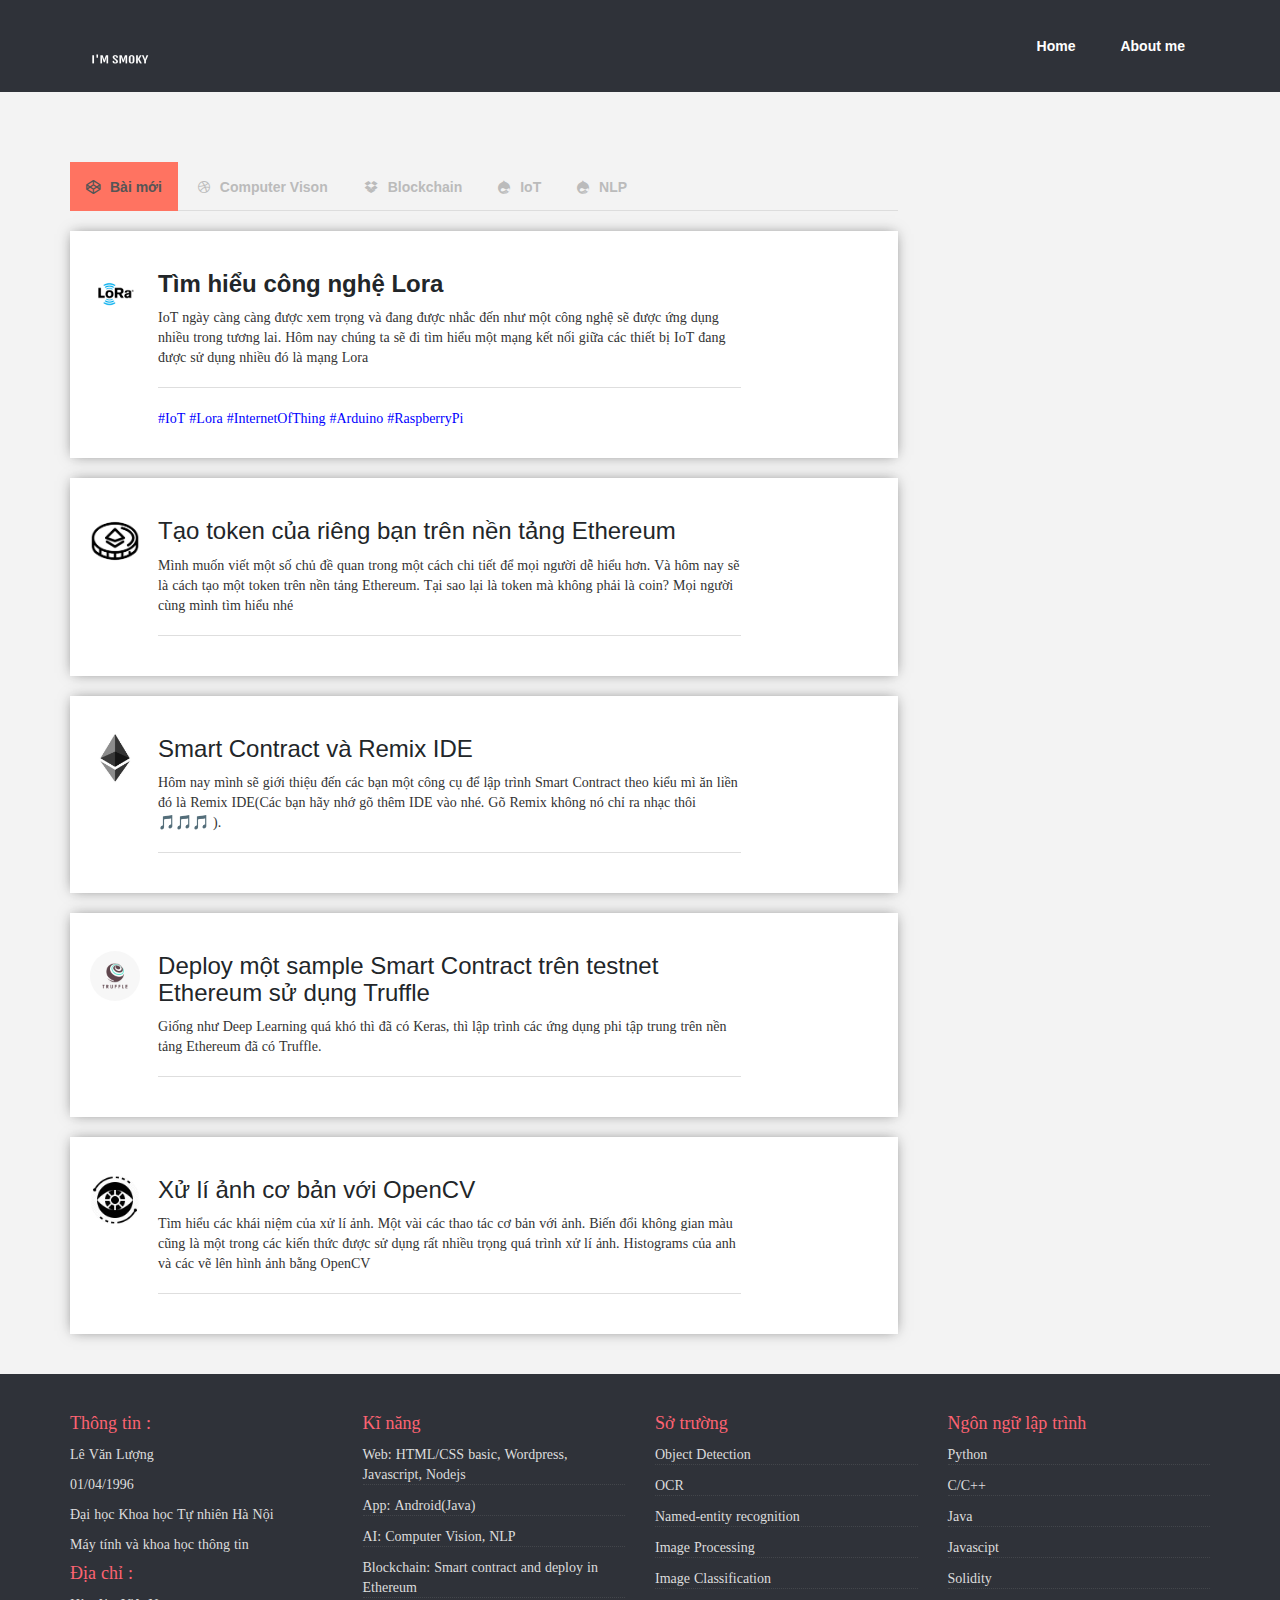
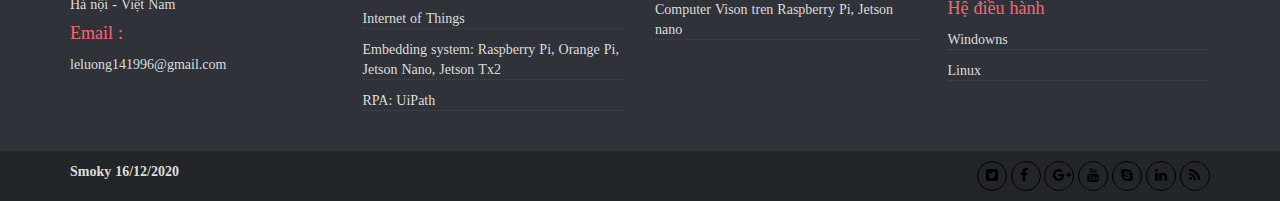
==== index.html @ ee6b51ae "change logo" ====
<!DOCTYPE html>
<html lang="en">

<head>
    <meta charset="utf-8">
    <meta http-equiv="X-UA-Compatible" content="IE=edge">
    <meta name="viewport" content="width=device-width, initial-scale=1">
    <title>Smoky Blog</title>
    <link href="css/bootstrap.css" rel="stylesheet" type="text/css">
    <link href="css/style.css" rel="stylesheet" type="text/css">
    <link href="css/animate.css" rel="stylesheet" type="text/css">
    <link href="css/font-awesome.min.css" rel="stylesheet" type="text/css"> </head>

<body>
    <!-- ==========header mega navbar=======-->
    <div class="top-menu-bottom932">
        <nav class="navbar navbar-default">
            <div class="container">
                <!-- Brand and toggle get grouped for better mobile display -->
                <div class="navbar-header">
                    <button type="button" class="navbar-toggle collapsed" data-toggle="collapse" data-target="#bs-example-navbar-collapse-1" aria-expanded="false"> <span class="sr-only">Toggle navigation</span> <span class="icon-bar"></span> <span class="icon-bar"></span> <span class="icon-bar"></span> </button>
                    <a class="navbar-brand" href="#"><img src="image/logo_web_ver4.png" style="width: 100px; height: 70px; margin-bottom: 10px;" alt="Logo"></a>
                </div>
                <!-- Collect the nav links, forms, and other content for toggling -->
                <div class="collapse navbar-collapse" id="bs-example-navbar-collapse-1">
                    <ul class="nav navbar-nav"> </ul>
                    <ul class="nav navbar-nav navbar-right">
                        <li><a href="index.html">Home</a></li>
                        <li><a href="contact_us.html" target="_blank">About me</a></li>
                    </ul>
                </div>
                <!-- /.navbar-collapse -->
            </div>
            <!-- /.container-fluid -->
        </nav>
    </div>

    <!-- ======content section/body=====-->
    <section class="main-content920">
        <div class="container">
            <div class="row">
                <div class="col-md-9">
                    <div id="main">
                        
                        <input id="tab1" type="radio" name="tabs" checked>
                        <label for="tab1">Bài mới</label>
                        <input id="tab2" type="radio" name="tabs">
                        <label for="tab2">Computer Vison</label>
                        <input id="tab3" type="radio" name="tabs">
                        <label for="tab3">Blockchain</label>
                        <input id="tab4" type="radio" name="tabs">
                        <label for="tab4">IoT</label>
                        <input id="tab5" type="radio" name="tabs">
                        <label for="tab5">NLP</label>

                        <!-- CONTENT FOR TAB NEWS -->
                        <section id="content1">
                            <div class="question-type2033">
                                <div class="row">
                                    <div class="col-md-1">
                                        <div class="left-user12923 left-user12923-repeat">
                                            <a href="#"><img src="image/logo_lora.png" alt="image"> </a></div>
                                    </div>
                                    <div class="col-md-9">
                                        <div class="right-description893">
                                            <div id="que-hedder2983">
                                                <h3><strong href="post-deatils.html" target="_blank" >Tìm hiểu công nghệ Lora</strong></h3> </div>
                                            <div class="ques-details10018">
                                                <p>IoT ngày càng càng được xem trọng và đang được nhắc đến như một công nghệ sẽ được ứng dụng nhiều trong tương lai. Hôm nay chúng ta sẽ đi tìm hiểu một mạng kết nối giữa các thiết bị IoT đang được sử dụng nhiều đó là mạng Lora</p>
                                            </div>
                                            <hr>
                                            <div class="ques-details10018">
                                                <p style="color:blue;">#IoT #Lora #InternetOfThing #Arduino #RaspberryPi</p>
                                            </div>
                                        </div>
                                    </div>
                                </div>
                            </div>

                            <div class="question-type2033">
                                <div class="row">
                                    <div class="col-md-1">
                                        <div class="left-user12923 left-user12923-repeat">
                                            <a href="#"><img src="image/logo_token.png" alt="image"></div>
                                    </div>
                                    <div class="col-md-9">
                                        <div class="right-description893">
                                            <div id="que-hedder2983">
                                                <h3><a href="post-deatils.html" target="_blank">Tạo token của riêng bạn trên nền tảng Ethereum</a></h3> </div>
                                            <div class="ques-details10018">
                                                <p>Mình muốn viết một số chủ đề quan trong một cách chi tiết để mọi người dễ hiểu hơn. Và hôm nay sẽ là cách tạo một token trên nền tảng Ethereum. Tại sao lại là token mà không phải là coin? Mọi người cùng mình tìm hiểu nhé</p>
                                            </div>
                                            <hr>
                                        </div>
                                    </div>
                                </div>
                            </div>

                            <div class="question-type2033">
                                <div class="row">
                                    <div class="col-md-1">
                                        <div class="left-user12923 left-user12923-repeat">
                                            <a href="#"><img src="image/logo_remix.jpeg" alt="image"></div>
                                    </div>
                                    <div class="col-md-9">
                                        <div class="right-description893">
                                            <div id="que-hedder2983">
                                                <h3><a href="post-deatils.html" target="_blank">Smart Contract và Remix IDE</a></h3> </div>
                                            <div class="ques-details10018">
                                                <p>Hôm nay mình sẽ giới thiệu đến các bạn một công cụ để lập trình Smart Contract theo kiểu mì ăn liền đó là Remix IDE(Các bạn hãy nhớ gõ thêm IDE vào nhé. Gõ Remix không nó chỉ ra nhạc thôi 🎵🎵🎵 ).</p>
                                            </div>
                                            <hr>
                                        </div>
                                    </div>
                                </div>
                            </div>

                            <div class="question-type2033">
                                <div class="row">
                                    <div class="col-md-1">
                                        <div class="left-user12923 left-user12923-repeat">
                                            <a href="#"><img src="image/logo_truffle.png" alt="image"></a></div>
                                    </div>
                                    <div class="col-md-9">
                                        <div class="right-description893">
                                            <div id="que-hedder2983">
                                                <h3><a href="post-deatils.html" target="_blank">Deploy một sample Smart Contract trên testnet Ethereum sử dụng Truffle</a></h3> </div>
                                            <div class="ques-details10018">
                                                <p>Giống như Deep Learning quá khó thì đã có Keras, thì lập trình các ứng dụng phi tập trung trên nền tảng Ethereum đã có Truffle.</p>
                                            </div>
                                            <hr>
                                        </div>
                                    </div>
                                </div>
                            </div>

                            <div class="question-type2033">
                                <div class="row">
                                    <div class="col-md-1">
                                        <div class="left-user12923 left-user12923-repeat">
                                            <a href="#"><img src="image/logo_post.png" alt="image"> </a> </div>
                                    </div>
                                    <div class="col-md-9">
                                        <div class="right-description893">
                                            <div id="que-hedder2983">
                                                <h3>
                                                    <a href="computer_vison_basic_1.html" target="_blank">Xử lí ảnh cơ bản với OpenCV</a>
                                                </h3>
                                            </div>
                                            <div class="ques-details10018">
                                                <p>Tìm hiểu các khái niệm của xử lí ảnh. Một vài các thao tác cơ bản với ảnh. Biến đổi không gian màu cũng là một trong các kiến thức được sử dụng rất nhiều trọng quá trình xử lí ảnh. Histograms của anh và các vẽ lên hình ảnh bằng OpenCV</p>
                                            </div>
                                            <hr>
                                        </div>
                                    </div>
                                </div>
                            </div>




                        </section>
                        <!-- END CONTENT FOR TAB NEWS -->

                        <!-- CONTENT FOR TAB COMPUTER VISON -->
                        <section id="content2">
                            <div class="question-type2033">
                                <div class="row">
                                    <div class="col-md-1">
                                        <div class="left-user12923 left-user12923-repeat">
                                            <a href="#"><img src="image/logo_post.png" alt="image"> </a> </div>
                                    </div>
                                    <div class="col-md-9">
                                        <div class="right-description893">
                                            <div id="que-hedder2983">
                                                <h3>
                                                    <a href="computer_vison_basic_1.html" target="_blank">Xử lí ảnh cơ bản với OpenCV</a>
                                                </h3>
                                            </div>
                                            <div class="ques-details10018">
                                                <p>Tìm hiểu các khái niệm của xử lí ảnh. Một vài các thao tác cơ bản với ảnh. Biến đổi không gian màu cũng là một trong các kiến thức được sử dụng rất nhiều trọng quá trình xử lí ảnh. Histograms của anh và các vẽ lên hình ảnh bằng OpenCV</p>
                                            </div>
                                        </div>
                                        <hr>
                                    </div>
                                </div>
                            </div>
                        </section>
                        <!-- END CONTENT FOR TAB COMPUTER VISON -->

                        <!-- CONTENT FOR TAB BLOCKCHAIN -->
                        <section id="content3">

                            <div class="question-type2033">
                                <div class="row">
                                    <div class="col-md-1">
                                        <div class="left-user12923 left-user12923-repeat">
                                            <a href="#"><img src="image/logo_truffle.png" alt="image"></a></div>
                                    </div>
                                    <div class="col-md-9">
                                        <div class="right-description893">
                                            <div id="que-hedder2983">
                                                <h3><a href="post-deatils.html" target="_blank">Deploy một sample Smart Contract trên testnet Ethereum sử dụng Truffle</a></h3> </div>
                                            <div class="ques-details10018">
                                                <p>Giống như Deep Learning quá khó thì đã có Keras, thì lập trình các ứng dụng phi tập trung trên nền tảng Ethereum đã có Truffle.</p>
                                            </div>
                                            <hr>
                                        </div>
                                    </div>
                                </div>
                            </div> 

                            <div class="question-type2033">
                                <div class="row">
                                    <div class="col-md-1">
                                        <div class="left-user12923 left-user12923-repeat">
                                            <a href="#"><img src="image/logo_remix.jpeg" alt="image"></div>
                                    </div>
                                    <div class="col-md-9">
                                        <div class="right-description893">
                                            <div id="que-hedder2983">
                                                <h3><a href="post-deatils.html" target="_blank">Smart Contract và Remix IDE</a></h3> </div>
                                            <div class="ques-details10018">
                                                <p>Hôm nay mình sẽ giới thiệu đến các bạn một công cụ để lập trình Smart Contract theo kiểu mì ăn liền đó là Remix IDE(Các bạn hãy nhớ gõ thêm IDE vào nhé. Gõ Remix không nó chỉ ra nhạc thôi 🎵🎵🎵 ).</p>
                                            </div>
                                            <hr>
                                        </div>
                                    </div>
                                </div>
                            </div>

                            <div class="question-type2033">
                                <div class="row">
                                    <div class="col-md-1">
                                        <div class="left-user12923 left-user12923-repeat">
                                            <a href="#"><img src="image/logo_token.png" alt="image"></div>
                                    </div>
                                    <div class="col-md-9">
                                        <div class="right-description893">
                                            <div id="que-hedder2983">
                                                <h3><a href="post-deatils.html" target="_blank">Tạo token của riêng bạn trên nền tảng Ethereum</a></h3> </div>
                                            <div class="ques-details10018">
                                                <p>Mình muốn viết một số chủ đề quan trong một cách chi tiết để mọi người dễ hiểu hơn. Và hôm nay sẽ là cách tạo một token trên nền tảng Ethereum. Tại sao lại là token mà không phải là coin? Mọi người cùng mình tìm hiểu nhé</p>
                                            </div>
                                            <hr>
                                        </div>
                                    </div>
                                </div>
                            </div>

                        </section>
                        <!-- END CONTENT FOR TAB BLOCKCHAIN -->

                        <!-- CONTENT FOR TAB IOT -->
                        <section id="content4">
                            <div class="question-type2033">
                                <div class="row">
                                    <div class="col-md-1">
                                        <div class="left-user12923 left-user12923-repeat">
                                            <a href="#"><img src="image/logo_lora.png" alt="image"> </a></div>
                                    </div>
                                    <div class="col-md-9">
                                        <div class="right-description893">
                                            <div id="que-hedder2983">
                                                <h3><a href="post-deatils.html" target="_blank">Tìm hiểu công nghệ Lora</a></h3> </div>
                                            <div class="ques-details10018">
                                                <p>IoT ngày càng càng được xem trọng và đang được nhắc đến như một công nghệ sẽ được ứng dụng nhiều trong tương lai. Hôm nay chúng ta sẽ đi tìm hiểu một mạng kết nối giữa các thiết bị IoT đang được sử dụng nhiều đó là mạng Lora</p>
                                            </div>
                                            <hr>
                                        </div>
                                    </div>
                                </div>
                            </div>
                        </section>
                        <!-- END CONTENT FOR TAB IOT -->

                        <!-- CONTENT FOR TAB NLP -->
                        <section id="content5">
                            <div class="question-type2033">
                                <div class="row">
                                    <div class="col-md-1">
                                        <div class="left-user12923 left-user12923-repeat">
                                            <a href="#"><img src="image/images.png" alt="image"> </a> <a href="#"><i class="fa fa-check" aria-hidden="true"></i></a> </div>
                                    </div>
                                    <div class="col-md-9">
                                        <div class="right-description893">
                                            <div id="que-hedder2983">
                                                <h3><a href="post-deatils.html" target="_blank">This is my first Question</a></h3> </div>
                                            <div class="ques-details10018">
                                                <p>Duis dapibus aliquam mi, eget euismod sem scelerisque ut. Vivamus at elit quis urna adipiscing iaculis.Duis dapibus aliquam mi, eget euismod sem scelerisque ut. Vivamus at elit quis urna adipiscing iaculis.</p>
                                            </div>
                                            <hr>
                                            <div class="ques-icon-info3293"> <a href="#"><i class="fa fa-star" aria-hidden="true"> 5 </i> </a> <a href="#"><i class="fa fa-folder" aria-hidden="true"> wordpress</i></a> <a href="#"><i class="fa fa-clock-o" aria-hidden="true"> 4 min ago</i></a> <a href="#"><i class="fa fa-question-circle-o" aria-hidden="true"> Question</i></a> <a href="#"><i class="fa fa-bug" aria-hidden="true"> Report</i></a> </div>
                                        </div>
                                    </div>
                                    <div class="col-md-2">
                                        <div class="ques-type302">
                                            <a href="#">
                                                <button type="button" class="q-type238"><i class="fa fa-comment" aria-hidden="true">  333335 answer</i></button>
                                            </a>
                                            <a href="#">
                                                <button type="button" class="q-type23 button-ques2973"> <i class="fa fa-user-circle-o" aria-hidden="true"> 70 view</i> </button>
                                            </a>
                                        </div>
                                        <hr>
                                    </div>
                                </div>
                            </div>
                        </section>
                        <!-- END CONTENT FOR TAB NLP -->

                    </div>
                </div>
            </div>
        </div>
    </section>
    <!--    footer -->

    <section class="footer-part">
        <div class="container">
            <div class="row">
                <div class="col-md-3">
                    <div class="info-part-one320">
                        <h4>Thông tin :</h4>
                        <p>Lê Văn Lượng</p>
                        <p>01/04/1996</p>
                        <p>Đại học Khoa học Tự nhiên Hà Nội</p>
                        <p>Máy tính và khoa học thông tin</p>

                        <h4>Địa chỉ :</h4>
                        <p>Hà nội - Việt Nam</p>

                        <h4>Email :</h4>
                        <p>leluong141996@gmail.com</p>
                    </div>
                </div>

                <div class="col-md-3">
                    <div class="info-part-two320">
                        <h4>Kĩ năng</h4>
                        <a href="#">
                            <p>Web: HTML/CSS basic, Wordpress, Javascript, Nodejs</p>
                        </a>
                        <a href="#">
                            <p>App: Android(Java)</p>
                        </a>
                        <a href="#">
                            <p>AI: Computer Vision, NLP</p>
                        </a>
                        <a href="#">
                            <p>Blockchain: Smart contract and deploy in Ethereum</p>
                        </a>
                        <a href="#">
                            <p>Internet of Things</p>
                        </a>
                        <a href="#">
                            <p>Embedding system: Raspberry Pi, Orange Pi, Jetson Nano, Jetson Tx2</p>
                        </a>
                        <a href="#">
                            <p>RPA: UiPath</p>
                        </a>
                    </div>
                </div>

                <div class="col-md-3">
                    <div class="info-part-two320">
                        <h4>Sở trường</h4>
                        <a><p>Object Detection</p></a>
                        <a><p>OCR</p></a>
                        <a><p>Named-entity recognition</p></a>
                        <a><p>Image Processing</p></a>
                        <a><p>Image Classification</p></a>
                        <a><p>Computer Vison tren Raspberry Pi, Jetson nano</p></a>
                    </div>
                </div>
                <div class="col-md-3">
                    <div class="info-part-two320">
                        <h4>Ngôn ngữ lập trình</h4>
                        <a><p>Python</p></a>
                        <a><p>C/C++</p></a>
                        <a><p>Java</p></a>
                        <a><p>Javascipt</p></a>
                        <a><p>Solidity</p></a>
                        <h4>Hệ điều hành</h4>
                        <a><p>Windowns</p></a>
                        <a><p>Linux</p></a>
                    </div>
                </div>
            </div>
        </div>
    </section>
    <section class="footer-social">
        <div class="container">
            <div class="row">
                <div class="col-md-6">
                    <p><strong>Smoky 16/12/2020</strong></p>
                </div>
                <div class="col-md-6">
                    <div class="social-right2389"> <a href="#"><i class="fa fa-twitter-square" aria-hidden="true"></i></a> <a href="#"><i class="fa fa-facebook" aria-hidden="true"></i></a> <a href="#"><i class="fa fa-google-plus" aria-hidden="true"></i></a> <a href="#"><i class="fa fa-youtube" aria-hidden="true"></i></a> <a href="#"><i class="fa fa-skype" aria-hidden="true"></i></a> <a href="#"><i class="fa fa-linkedin" aria-hidden="true"></i></a> <a href="#"><i class="fa fa-rss" aria-hidden="true"></i></a> </div>
                </div>
            </div>
        </div>
    </section>
    <script src="https://ajax.googleapis.com/ajax/libs/jquery/1.12.4/jquery.min.js"></script>
    <script src="js/jquery-3.1.1.min.js"></script>
    <script src="js/bootstrap.min.js"></script>
    <script src="js/npm.js"></script>
</body>

</html>
---- css/style.css ----
@import url(https://fonts.googleapis.com/css?family=Open+Sans:300italic,400italic,600italic,700italic,400,300,600,700);
* {
    margin: 0;
    padding: 0;
}

body {
    background-color: #F3F3F3;
}

hr {
    border: none;
    border-top: 1px solid #DEDEDE;
    background-color: #fff;
}

.top-bar {
    background-color: #ff7361;
    padding: 1px;
}

.navbar-menu-left-side239 ul li {
    display: inline-block;
    padding-left: 7px;
    margin-top: 10px;
}

.navbar-menu-left-side239 ul li a {
    text-decoration: none;
    color: #fff;
    font-family: "FontAwesome";
}

.navbar-menu-left-side239 ul li a:hover {
    text-decoration: none;
    color: #000;
    font-family: "FontAwesome";
    transition: .6s;
}

.navbar-menu-left-side239 ul li a i {
    margin-right: 8px;
}

.navbar-menu-left-side239 .fa-envelope-o::after {
    content: "";
    color: #2f3239;
    float: left;
}

.navbar-menu-left-side239 .fa-headphones::after {
    content: "|";
    color: #2f3239;
    float: left;
    padding-right: 10px;
}

.navbar-menu-left-side239 .fa-user::after {
    content: "|";
    color: #2f3239;
    float: left;
    padding-right: 10px;
}

.navbar-serch-right-side {
    float: right;
}

.navbar-serch-right-side .form-control222 {
    display: block;
    width: 100%;
    height: 28px;
    padding: 6px 12px;
    font-size: 14px;
    line-height: 1.42857143;
    color: #ffffff;
    background-color: #ff7361;
    background-image: none;
    border: none;
    border-radius: none;
    opacity: 1;
    box-shadow: none;
    outline: none;
    border-bottom: 1px solid #fff;
}

.navbar-serch-right-side .form-control222:focus {
    border-color: #ff7361;
    outline: 0;
    box-shadow: none;
}

.input-group-btn:last-child > .btn,
.input-group-btn:last-child > .btn-group {
    z-index: 2;
    margin-left: -1px;
    height: 28px;
    color: #fff;
}

.input-group-btn:last-child > .btn,
.input-group-btn:last-child > .btn-group:hover {
    z-index: 2;
    margin-left: -1px;
    height: 28px;
    color: #fff;
}

.glyphicon {
    position: relative;
    top: 0px;
    display: inline-block;
    font-family: 'Glyphicons Halflings';
    font-style: normal;
    font-weight: normal;
    line-height: 1;
    -webkit-font-smoothing: antialiased;
    -moz-osx-font-smoothing: grayscale;
}

.navbar-serch-right-side .btn-default2913 {
    color: #333;
    background-color: #ff7361;
    border-color: #ff7361;
}

.navbar-serch-right-side .btn-default2913:hover {
    color: #fff;
    background-color: #ff7361;
    border-color: #ff7361;
    outline: none;
}

.navbar-serch-right-side .btn-default2913:focus,
.navbar-serch-right-side .btn-default2913.focus {
    color: #fff;
    background-color: #ff7361;
    border-color: #ff7361;
    outline: none;
}

.navbar-serch-right-side .btn-default2913:hover {
    color: #fff;
    background-color: #ff7361;
    border-color: #ff7361;
    outline: none;
}

.navbar-serch-right-side .btn-default2913:active,
.navbar-serch-right-side .btn-default2913.active,
.open > .dropdown-toggle.btn-default {
    color: #fff;
    background-color: #ff7361;
    border-color: #ff7361;
    outline: none;
}

.navbar-serch-right-side .btn-default2913:active:hover,
.navbar-serch-right-side .btn-default2913.active:hover,
.open > .dropdown-toggle.btn-default:hover,
.navbar-serch-right-side .btn-default2913:active:focus,
.navbar-serch-right-side .btn-default2913.active:focus,
.open > .dropdown-toggle.navbar-serch-right-side .btn-default2913:focus,
.navbar-serch-right-side .btn-default2913:active.focus,
.navbar-serch-right-side .btn-default2913.active.focus,
.open > .dropdown-toggle.navbar-serch-right-side .btn-default2913.focus {
    color: #fff;
    background-color: #ff7361;
    border-color: #ff7361;
    outline: none;
}

.btn-default:active,
.btn-default.active,
.open > .dropdown-toggle.btn-default {
    background-image: none;
    outline: none;
}


/*==========top-menu-bottom932===========*/

.top-menu-bottom932 {}

.navbar-default {
    background-color: #2F3239;
    border-color: #2F3239;
    padding: 20px;
}

.navbar-brand > img {
    display: block;
    margin-top: -20px;
}

.navbar-default .navbar-nav > li > a {
    color: #fff;
    padding: 8px 25px 8px 20px;
    margin-top: 7px;
    font-weight: bold;
    font-family: sans-serif;
}

.navbar-default .navbar-nav > li > a:hover,
.navbar-default .navbar-nav > li > a:focus {
    color: #fff;
    background-color: #ff7361;
    border-radius: 3px;
    padding: 8px 25px 8px 20px;
}

.navbar-default .navbar-nav > .active > a,
.navbar-default .navbar-nav > .active > a:hover,
.navbar-default .navbar-nav > .active > a:focus {
    color: #fff;
    background-color: #ff7361;
}

.navbar-default .navbar-nav > .open > a,
.navbar-default .navbar-nav > .open > a:hover,
.navbar-default .navbar-nav > .open > a:focus {
    color: #fff;
    background-color: #ff7361;
}

.dropdown-menu > li > a:hover,
.dropdown-menu > li > a:focus {
    color: #262626;
    text-decoration: none;
    background-color: #ff7361;
}

.navbar-nav > li > .dropdown-menu {
    margin-top: 2px;
    border-top-left-radius: 0;
    border-top-right-radius: 0;
}

.dropdown-menu {
    position: absolute;
    top: 100%;
    left: 0;
    z-index: 1000;
    display: none;
    float: left;
    min-width: 230px;
    padding: 0px 0;
    margin: 2px 0 0;
    font-size: 14px;
    text-align: left;
    list-style: none;
    background-color: #fff;
    -webkit-background-clip: padding-box;
    background-clip: padding-box;
    border: 1px solid #ccc;
    border: 1px solid rgba(0, 0, 0, .15);
    border-radius: 0px;
    -webkit-box-shadow: 0 6px 12px rgba(0, 0, 0, .175);
    box-shadow: 0 6px 12px rgba(0, 0, 0, .175);
    margin-left: 30px;
}

.dropdown-menu > li > a {
    display: block;
    padding: 8px 20px;
    clear: both;
    font-weight: normal;
    line-height: 1.42857143;
    color: #333;
    white-space: nowrap;
    font-family: serif;
}

.welcome-part-one {
    background-color: #FF7361;
    padding-top: 51px;
    margin-top: -20px;
    padding-bottom: 35px;
}

.welcome-demop102 h2 {
    font-size: 25px;
    font-weight: bold;
    color: #fff;
    font-family: "FontAwesome";
}

.welcome-demop102 p {
    font-size: 15px;
    color: #fff;
    font-family: "FontAwesome";
    margin-top: 30px;
}

.button0239-item {
    margin-top: 50px;
}

.aboutus022 {
    padding: 8px 20px 8px 20px;
    background-color: #373B43;
    color: #fff;
    font-weight: bold;
    border: none;
    border-radius: 1px;
    outline: none;
}

.join92 {
    padding: 8px 20px 8px 20px;
    background-color: #373B43;
    color: #fff;
    font-weight: bold;
    border: none;
    margin-left: 25px;
    border-radius: 1px;
    outline: none;
}

.aboutus022:hover {
    background-color: #222;
}

.join92:hover {
    background-color: #222;
}


/*ask me*/

.form-style8292 {
    margin-top: 80px;
}

.input-group-addon:last-child {
    border-left: 0;
    background-color: #FF7361;
}

.input-group-addon:last-child:hover {
    border-left: 0;
    background-color: #222;
}

.form-control8392 {
    display: block;
    width: 100%;
    height: 43px;
    padding: 6px 12px;
    font-size: 14px;
    line-height: 1.42857143;
    color: #000;
    background-color: #fff;
    background-image: none;
    border: #FF7361;
    border-radius: none;
    box-shadow: none;
}

.input-group-addon a {
    color: #fff;
    font-size: 15px;
    text-decoration: none;
    font-weight: bold;
}

.input-group-addon i {
    font-size: 20px;
}

.input-group-addon:first-child {
    border-right: 0;
    border: #FF7361;
    background-color: #222;
}

.input-group-addon {
    padding: 6px 12px;
    font-size: 14px;
    font-weight: normal;
    line-height: 1;
    color: #555;
    text-align: center;
    background-color: #eee;
    border: 1px solid #ccc;
    border-radius: 0px;
}


/*main content tab*/

#main {
    min-width: 320px;
    max-width: 1000px;
    padding: 20px;
    margin-left: -20px;
    margin-top: 30px;
    background: #F3F3F3;
}

#content1 {
    display: none;
    padding: 20px 0 0;
    border-top: 1px solid #ddd;
}

#content2 {
    display: none;
    padding: 20px 0 0;
    border-top: 1px solid #ddd;
}

#content3 {
    display: none;
    padding: 20px 0 0;
    border-top: 1px solid #ddd;
}

#content4 {
    display: none;
    padding: 20px 0 0;
    border-top: 1px solid #ddd;
}

#content5 {
    display: none;
    padding: 20px 0 0;
    border-top: 1px solid #ddd;
}

#main>input {
    display: none;
}

#main>label {
    display: inline-block;
    margin: 0 0 -1px;
    padding: 13px 15px;
    font-weight: 600;
    text-align: center;
    color: #bbb;
    border: 1px solid transparent;
}

#main>label:before {
    font-family: fontawesome;
    font-weight: normal;
    margin-right: 10px;
}

#main>label[for*='1']:before {
    content: '\f1cb';
}

#main>label[for*='2']:before {
    content: '\f17d';
}

#main>label[for*='3']:before {
    content: '\f16b';
}

#main>label[for*='4']:before {
    content: '\f1a9';
}

#main>label[for*='5']:before {
    content: '\f1a9';
}

#main>label:hover {
    color: #888;
    cursor: pointer;
}

#main>input:checked + label {
    color: #555;
    border: 1px solid #FF7361;
    border-top: 2px solid #FF7361;
    border-bottom: 1px solid #FF7361;
    background-color: #FF7361;
}

#tab1:checked ~ #content1,
#tab2:checked ~ #content2,
#tab3:checked ~ #content3,
#tab4:checked ~ #content4,
#tab5:checked ~ #content5 {
    display: block;
}

.question-type2033 {
    background-color: #fff;
    margin-bottom: 20px;
    padding: 20px;
    box-shadow: 0px 0px 13px -3px #777;
}

.left-user12923 {}

.left-user12923-repeat {
    margin-top: 18px;
}

.left-user12923 .fa-check {
    font-size: 40px;
    margin-top: 10px;
    padding-left: 5px;
    color: green;
}

.left-user12923 .fa-times {
    font-size: 40px;
    margin-top: 10px;
    padding-left: 5px;
    color: red;
}

.left-user12923 img {
    height: 50px;
    width: 50px;
    border-radius: 50%;
}

#que-hedder2983 {}

#que-hedder2983 h3 {
    text-decoration: none;
    color: #222629;
}

#que-hedder2983 h3:hover {
    text-decoration: none;
    color: #FF7361;
}

#que-hedder2983 a {
    text-decoration: none;
    color: #222629;
}

#que-hedder2983 a:hover {
    text-decoration: none;
    color: #FF7361;
}

.ques-details10018 {
    margin-top: 10px;
}

.q-type238 {
    margin-top: 23px;
    background-color: #FF7361;
    font-size: 10px;
    padding: 5px 10px 5px 10px;
    border: none;
    color: #fff;
}

.ques-type302 {}

.q-type23 {
    margin-top: 23px;
    background-color: #FF7361;
    font-size: 10px;
    padding: 5px 10px 5px 10px;
    border: none;
    color: #fff;
}

.button-ques2973:hover {
    background-color: #222629;
}

.right-description893 {}

.ques-details10018 p {
    margin-top: 10px;
    font-family: fontawesome;
}

.ques-icon-info3293 {
    font-size: 13px;
    font-weight: bold;
    margin-top: -10px;
}

.ques-icon-info3293 i {
    padding-left: 10px;
}

.ques-icon-info3293 .fa-check {
    color: green;
}

.ques-icon-info3293 .fa-star {
    color: #DFAA63;
}

.ques-icon-info3293 .fa-folder {
    color: #222629;
}

.ques-icon-info3293 .fa-folder:hover {
    color: #FF7361;
}

.ques-icon-info3293 .fa-clock-o {
    color: #222629;
}

.ques-icon-info3293 .fa-comment {
    color: #222629;
}

.ques-icon-info3293 .fa-comment:hover {
    color: #FF7361;
}

.ques-icon-info3293 .fa-user-circle-o {
    color: #222629;
}

.ques-icon-info3293 .fa-question-circle-o {
    color: #222629;
}

.ques-icon-info3293 .fa-bug {
    color: #222629;
}

.ques-icon-info3293 .check-color329 {
    color: red;
}

.two-part3280 {
    margin-top: 30px;
}


/*blog part*/

.blog--top-part2892 {
    margin-top: 40px;
}

.blog-part3903 {
    margin-top: 30px;
    background-color: #ffffff;
    padding: 15px;
    box-shadow: 0px 0px 13px -3px;
}

.blog-details3902 h3 {
    font-size: 20px;
    color: #FF7361;
}

.blog-details3902 i {
    font-size: 20px;
    padding-top: 10px;
}

.ques-icon-info2933 i {
    font-size: 13px;
    padding-right: 10px;
    color: #222629;
}

.blog-part3903 p {
    margin-top: 20px;
    font-size: 13px;
    color: #848991;
    font-family: fontawesome;
}

.continue-deatils738 {
    text-align: right;
}

.continue-deatils738 a {
    background-color: #FF7361;
    padding: 5px;
    font-size: 13px;
    color: #fff;
}

.continue-deatils738 i {
    font-size: 13px;
}

@media screen and (max-width: 650px) {
    #main>label {
        font-size: 0;
    }
    #main>label:before {
        margin: 0;
        font-size: 18px;
    }
}

@media screen and (max-width: 400px) {
    #main>label {
        padding: 15px;
    }
}


/*side bar*/

.sidebar97239 {
    margin-top: 70px;
}

.status-part3821 {
    background-color: #fff;
    padding: 15px;
    box-shadow: 0px 0px 13px -3px;
}

.status-part3821 h4 {
    color: #FF7361;
    font-weight: bold;
    font-family: serif;
    border-bottom: 2px solid #eaeaeb;
    padding-bottom: 10px;
}


/*categori part*/

.categori-part329 {
    background-color: #fff;
    padding: 15px;
    box-shadow: 0px 0px 13px -3px;
    margin-top: 30px;
}

.categori-part329 h4 {
    color: #FF7361;
    font-weight: bold;
    font-family: serif;
    border-bottom: 2px solid #eaeaeb;
    padding-bottom: 10px;
}

.categori-part329 ul li {
    list-style: none;
    display: inline-block;
    padding-top: 8px;
    padding-left: 3px;
}

.categori-part329 ul li a {
    list-style: none;
    display: inline-block;
    background-color: #222629;
    padding: 5px;
    text-decoration: none;
    color: #ddd;
}

.categori-part329 ul li a:hover {
    list-style: none;
    display: inline-block;
    background-color: #fd6372;
    padding: 5px;
    text-decoration: none;
    color: #ddd;
    transition: .5s;
}

.status-part3821 i {
    background-color: #EAEAEB;
    padding: 15px 123px 15px 10px;
    font-size: 15px;
    color: black;
    font-weight: bold;
    margin-top: 10px;
}


/*social part*/

.social-part2189 {
    background-color: #fff;
    padding: 15px;
    margin-top: 30px;
    box-shadow: 0px 0px 13px -3px;
}

.social-part2189 h4 {
    color: #FF7361;
    font-weight: bold;
    font-family: serif;
    border-bottom: 2px solid #eaeaeb;
    padding-bottom: 10px;
}

.social-part2189 li {
    list-style: none;
}

.rss-one {
    background-color: #faa33d;
    padding: 15px;
    border-radius: 2px;
}

.rss-one:hover {
    background-color: #222629;
    padding: 15px;
    transition: .6s;
}

.rss-one i {
    float: right;
    font-size: 40px;
}

.rss-one a {
    text-decoration: none;
    color: #fff;
}


/*facebook*/

.facebook-two {
    background-color: #5d82d1;
    padding: 15px;
    border-radius: 2px;
    margin-top: 10px;
}

.facebook-two:hover {
    background-color: #222629;
    padding: 15px;
    transition: .6s;
}

.facebook-two i {
    float: right;
    font-size: 40px;
}

.facebook-two a {
    text-decoration: none;
    color: #fff;
}


/*twitter*/

.twitter-three {
    background-color: #40bff5;
    padding: 15px;
    border-radius: 2px;
    margin-top: 10px;
}

.twitter-three:hover {
    background-color: #222629;
    padding: 15px;
    transition: .6s;
}

.twitter-three i {
    float: right;
    font-size: 40px;
}

.twitter-three a {
    text-decoration: none;
    color: #fff;
}


/*youtube*/

.youtube-four {
    background-color: #c4302b;
    padding: 15px;
    border-radius: 2px;
    margin-top: 10px;
}

.youtube-four:hover {
    background-color: #222629;
    padding: 15px;
    transition: .6s;
}

.youtube-four i {
    float: right;
    font-size: 40px;
}

.youtube-four a {
    text-decoration: none;
    color: #fff;
}


/*login part*/


/*username*/

.login-part2389 {
    background-color: #fff;
    padding: 15px;
    margin-top: 30px;
    box-shadow: 0px 0px 13px -3px;
}

.login-part2389 h4 {
    color: #FF7361;
    font-weight: bold;
    font-family: serif;
    border-bottom: 2px solid #eaeaeb;
    padding-bottom: 10px;
}

.login-part2389 .fa-user {
    margin-left: 10px;
    position: absolute;
    z-index: 9999;
    margin-top: 6px;
    font-size: 25px;
    color: #FF7361;
}

.login-part2389 .namein309 {
    position: relative;
    z-index: 1;
    padding-left: 30px;
    height: 40px;
    width: 235px;
    border: 1px solid #FF7361;
    outline: none;
    background: rgba(255, 115, 97, 0.20);
    color: #000;
    font-weight: bold;
}


/*password login*/

.input-group300 {
    margin-top: 10px;
}

.login-part2389 .fa-lock {
    margin-left: 10px;
    position: absolute;
    z-index: 9999;
    margin-top: 6px;
    font-size: 25px;
    color: #FF7361;
}

.login-part2389 .passin309 {
    position: relative;
    z-index: 1;
    padding-left: 30px;
    height: 40px;
    width: 235px;
    border: 1px solid #FF7361;
    outline: none;
    background: rgba(255, 115, 97, 0.20);
    color: #000;
    font-weight: bold;
}

.userlogin320 {
    margin-top: 15px;
    height: 35px;
    width: 235px;
    text-align: center;
    background-color: #FF7361;
    border: none;
    font-weight: bold;
    color: #fff;
    border-radius: 2px;
}

.userlogin320:hover {
    margin-top: 15px;
    height: 35px;
    width: 235px;
    text-align: center;
    background-color: #222629;
    border: none;
    font-weight: bold;
    color: #fff;
    transition: .6s;
    border-radius: 2px;
}

.rememberme {
    margin-top: 10px;
}

.rememberme label {
    margin: 0;
    display: inline;
    font-size: 13px;
    color: #FF7361;
}

.rememberme a {
    text-decoration: none;
}

.resbutton3892 {
    color: #222629;
    float: right;
    font-size: 12px;
}

.resbutton3892:hover {
    color: #FF7361;
    float: right;
    font-size: 12px;
}


/*highest points*/

.highest-part302 {
    background-color: #fff;
    padding: 15px;
    margin-top: 30px;
    box-shadow: 0px 0px 13px -3px;
}

.highest-part302 h4 {
    color: #FF7361;
    font-weight: bold;
    font-family: serif;
    border-bottom: 2px solid #eaeaeb;
    padding-bottom: 10px;
}

.left-user3898 {
    position: relative;
}

.left-user3898 img {
    height: 50px;
    width: 50px;
    border-radius: 50%;
    border: 1px solid #dedede;
}

.imag-overlay39 {
    position: absolute;
    height: 50px;
    width: 50px;
    left: 0;
    right: 0;
    top: 0;
    bottom: 0;
    opacity: 0;
    transition: .5s ease;
    background-color: #FF7361;
    border-radius: 50%;
}

.imag-overlay39 {
    padding-left: 20px;
    padding-top: 15px;
}

.imag-overlay39 a {
    color: #ffffff;
}

.left-user3898:hover .imag-overlay39 {
    opacity: 1;
}

.left-user3898 {
    float: left;
    margin-right: 30px;
}

.points-details938 {}

.designetion439 {
    padding: 3px;
    background-color: #DD9933;
    color: #fff;
    font-family: fontawesome;
    border-radius: 2px;
}

.points-details938 p {
    font-family: fontawesome;
}

.points-details938 h5 {
    color: #fd7362;
    font-weight: bold;
    text-decoration: none;
}

.points-details938 a {
    text-decoration: none;
    color: #fff;
}


/*----start tags part----*/

.tags-part2398 {
    background-color: #fff;
    padding: 15px;
    margin-top: 30px;
    box-shadow: 0px 0px 13px -3px;
}

.tags-part2398 h4 {
    color: #FF7361;
    font-weight: bold;
    font-family: serif;
    border-bottom: 2px solid #eaeaeb;
    padding-bottom: 10px;
}

.tags-part2398 ul li {
    list-style: none;
    display: inline-block;
    padding-left: 3px;
    padding-top: 8px;
}

.tags-part2398 ul li a {
    background-color: #222629;
    padding: 5px;
    font-family: fontawesome;
    text-decoration: none;
    color: #dddddd;
}

.tags-part2398 ul li a:hover {
    background-color: #fd7362;
    padding: 5px;
    font-family: fontawesome;
    text-decoration: none;
    color: #dddddd;
    transition: .5s;
}


/*======== recent post  ======*/

.recent-post3290 {
    background-color: #fff;
    padding: 15px;
    margin-top: 30px;
    box-shadow: 0px 0px 13px -3px;
}

.recent-post3290 h4 {
    color: #FF7361;
    font-weight: bold;
    font-family: serif;
    border-bottom: 2px solid #eaeaeb;
    padding-bottom: 10px;
}

.post-details021 a,
h5 {
    text-decoration: none;
    color: #222629;
    font-weight: bold;
}

.post-details021 a,
h5:hover {
    text-decoration: none;
    color: #fd7362;
}

.post-details021 p {
    font-family: fontawesome;
    color: #848991;
}


/*footer -top serch*/

.footer-search {
    margin-top: 50px;
    margin-bottom: 50px;
}

#custom-search-input {
    margin: 0;
    margin-top: 10px;
    padding: 0px;
}

#custom-search-input .search-query {
    padding-right: 3px;
    padding-right: 4px \9;
    padding-left: 55px;
    padding-left: 4px \9;
    margin-bottom: 0;
    outline: none;
    height: 43px;
    color: #222629;
    font-weight: bold;
    flow-from: fontawesome;
}

#custom-search-input button {
    border: 0;
    background: none;
    padding: 2px 5px;
    margin-top: 2px;
    position: relative;
    left: -28px;
    margin-bottom: 0;
    color: #fd6372;
}

.search-query:focus + button {
    z-index: 3;
}

.footer-search .fa-pencil-square-o {
    position: absolute;
    margin-top: 0px;
    z-index: 9999;
    margin-left: 0px;
    font-size: 25px;
    background-color: #222629;
    padding: 9px;
    color: #fff;
}

.user-control30 {
    position: relative;
    z-index: 1;
    padding-left: 30px;
}

.footer-search .form-control {
    border-color: #FF7361;
}

.footer-search .form-control:focus {
    border-color: #FF7361;
    outline: 0;
    -webkit-box-shadow: none;
    box-shadow: none;
}


/*===========footer-part============*/

.footer-part {
    background-color: #2F3239;
    padding: 30px;
}

.info-part-one320 {
    color: #ddd;
    font-family: fontawesome;
}

.info-part-one320 h4 {
    color: #fd6372;
}

.info-part-two320 h4 {
    color: #fd6372;
    font-family: fontawesome;
}

.info-part-two320 a {
    text-decoration: none;
    color: #ddd;
    font-family: fontawesome;
}

.info-part-two320 a:hover {
    text-decoration: none;
    color: #fd6372;
    font-family: fontawesome;
}

.info-part-two320 p {
    text-decoration: none;
    border-bottom: 1px dotted #43464b;
}


/*
.info-part-two320 p:last-child{
      text-decoration: none;
    border-bottom: none;
   
}
*/

.last-child12892 > p {
    border-bottom: none;
}

.info-part-three320 h4 {
    color: #fd6372;
    font-family: fontawesome;
}

.news-info209 {
    border-bottom: 1px dotted #43464b;
}

.news-info209:last-child {
    border-bottom: none;
}

.news-info209 h5 {
    color: #ddd;
    font-family: fontawesome;
}

.news-info209 h5:hover {
    color: #fd6372;
    font-family: fontawesome;
}

.news-info209 p {
    color: #c2c8d4;
    font-family: fontawesome;
}

.news-info209 > small {
    color: #fd6372;
    font-family: fontawesome;
}

.info-part-four320 h4 {
    color: #fd6372;
    font-family: fontawesome;
}

.tweet-details29 {
    border-bottom: 1px dotted #43464b;
}

.tweet-details29:last-child {
    border-bottom: none;
}

.tweet-details29 i {
    color: #ddd;
    margin-right: 5px;
}

.tweet-details29 a {
    text-decoration: none;
    color: #c2c8d4;
    font-family: fontawesome;
}

.tweet-details29 a:hover {
    text-decoration: none;
    color: #fd6372;
    font-family: fontawesome;
}

.tweet-details29 > small {
    color: #fd6372;
    font-family: fontawesome;
}

.footer-social {
    background-color: #222629;
    padding: 10px;
}

.footer-social p {
    color: #ddd;
    font-family: fontawesome;
}

.social-right2389 {
    float: right;
}

.social-right2389 a {
    display: inline-block;
    padding-top: 3px;
    padding-left: 8px;
    height: 30px;
    width: 30px;
    border: 1px solid #000;
    border-radius: 50%;
}

.social-right2389 i {
    color: #000;
}


/*Ask Question*/

.header-descriptin329 {
    padding: 2px;
    background-color: #FF7361;
    margin-top: -20px;
}

.breadcrumb839 {
    padding: 8px 15px;
    margin-bottom: 20px;
    list-style: none;
    background-color: transparent;
    border-radius: 4px;
    margin-left: -15px;
}

.breadcrumb839 a {
    color: #fff;
    text-decoration: none;
}

.ask-question-input-part032 {
    background-color: #FFFFFF;
    padding: 15px;
    margin-top: 70px;
    box-shadow: 0px 0px 13px -3px;
}

.username029 {
    width: 75%;
    height: 40px;
    background-color: #F3F3F3;
    border: none;
    outline: inherit;
    padding: 10px;
    border-radius: 3px;
    border: 1px solid #fd6371;
}



.form-description43 {
    margin-right: 108px;
    color: #fd7362;
    font-family: fontawesome;
    font-weight: bold;
}

.email-part320 {
    margin-top: 30px;
}

.email30 {
    width: 75%;
    height: 40px;
    background-color: #F3F3F3;
    border: none;
    outline: inherit;
    padding: 10px;
    border-radius: 3px;
    border: 1px solid #fd6371;
}

.form-description442 {
    margin-right: 130px;
    color: #fd7362;
    font-family: fontawesome;
    font-weight: bold;
}

.question-title39 {
    margin-top: 30px;
}

.question-ttile32 {
    width: 75%;
    height: 40px;
    background-color: #F3F3F3;
    border: none;
    outline: inherit;
    padding: 10px;
    border-radius: 3px;
    border: 1px solid #fd6371;
}

.form-description433 {
    margin-right: 90px;
    color: #fd7362;
    font-family: fontawesome;
    font-weight: bold;
}

.categori49 {
    margin-top: 30px;
}

.list-category53 {
    width: 100%;
    height: 40px;
    background-color: #F3F3F3;
    border: none;
    outline: inherit;
    padding: 10px;
    border-radius: 3px;
    border: 1px solid #fd6371;
}

.form-description4342 {
    margin-right: 90px;
    color: #fd7362;
    font-family: fontawesome;
    font-weight: bold;
}

.categori49 > label {
    margin-right: 100px;
}

.form-description43305 {
    margin-right: 117px;
    color: #fd7362;
    font-family: fontawesome;
    font-weight: bold;
}

.form-description433 {
    float: left;
}

.form-description23993 {
    margin-right: 106px;
    color: #fd7362;
    font-family: fontawesome;
    font-weight: bold;
    float: left;
}

.button-group-addfile3239 {
    margin-top: 20px;
}

.question-ttile3217 {
    width: 60%;
    height: 200px;
    background-color: #F3F3F3;
    border: none;
    outline: inherit;
    padding: 10px;
    border-radius: 3px;
}

.question-details3112 {
    margin-top: 0px;
    margin-bottom: 0px;
    height: 200px;
    width: 75%;
    border: 1px solid #fd6371;
    background-color: #F3F3F3;
    outline: none;
}

.form-description43313 {
    margin-right: 131px;
    color: #fd7362;
    font-family: fontawesome;
    font-weight: bold;
    float: left;
}

.publish-button2389 {
    margin-top: 20px;
}

.publis1291 {
    padding: 5px 15px 5px 15px;
    width: 100%;
    color: #fff;
    background-color: #FF7361;
    border: none;
    border-radius: 3px;
    font-weight: bold;
    margin-top: 20px;
}

.publis1291:hover {
    padding: 5px 15px 5px 15px;
    width: 100%;
    color: #fff;
    background-color: #222629;
    border: none;
    border-radius: 3px;
    font-weight: bold;
}


/*3.post-details*/

.post-details {
    margin-top: 70px;
    background-color: #fff;
    padding: 15px;
    box-shadow: 0px 0px 13px -3px;
}

.post-title-left129 {
    /*  float: left;*/
}

.post-que-rep-rihght320 {
    float: right;
    margin-top: 25px;
}

.post-que-rep-rihght320 a {
    text-decoration: none;
    background-color: #FF7361;
    padding: 5px;
    color: #fff;
    font-family: fontawesome;
    font-size: 12px;
}

.post-details-info1982 {
    margin-top: 30px;
    line-height: 1.5em;
    font-family: fontawesome;
}

.post-details-info1982 p {
    margin-bottom: 30px;
}

.r-clor10 {
    background-color: #fd6372;
}

.r-clor10:hover {
    background-color: #222629;
}

.post-footer29032 i {
    cursor: pointer;
    margin-right: 10px;
    font-size: 12px;
}

.l-side2023 {
    display: inline-block;
}

.l-side2023 .check2 {
    color: #318e08;
}

.l-side2023 .star2 {
    color: #dfaa63;
}

.l-side2023 .folder2 {
    color: #222629
}

.l-side2023 .folder2:hover {
    color: #fd6372;
}

.l-side2023 .clock2 {
    color: #222629;
}

.l-side2023 .commenting2 {
    color: #222629;
}

.l-side2023 .commenting2:hover {
    color: #fd6372;
}

.l-side2023 .user2 {
    color: #222629;
}

.tolltip-button {
    padding-left: 3px;
    border: none;
    background-color: #fff;
}

.l-rightside39 {
    float: right;
}

.l-rightside39 i {
    font-size: 12px;
}


/*
.l-rightside39 .thumbs-up2:hover{
 background-color: #338338;
    
}
.l-rightside39 .thumbs-down2:hover{
   background-color: #990707;
}
*/

.share-tags-page-content12092 {
    background-color: #fff;
    padding: 15px;
    margin-top: 20px;
    font-size: 12px;
    font-family: fontawesome;
    box-shadow: 0px 0px 13px -3px;
}

.l-share2093 {
    display: inline-block;
    color: #FF7361;
}

.R-tags309 {
    float: right;
    color: #FF7361;
}

.author-img202l {
    position: relative;
    float: left;
    background-color: #fff;
    height: 100px;
    width: 70px;
}

.author-img202l img {
    height: 50px;
    width: 50px;
    border-radius: 50%;
    border: 1px solid #dedede;
}

.au-image-overlay {
    position: absolute;
    height: 50px;
    width: 50px;
    left: 0;
    right: 0;
    top: 0;
    bottom: 0;
    opacity: 0;
    transition: .5s ease;
    background-color: #FF7361;
    border-radius: 50%;
}

.au-image-overlay {
    padding-top: 15px;
}

.au-image-overlay a {
    color: #ffffff;
}

.author-img202l:hover .au-image-overlay {
    opacity: 1;
}

.author-details8392 {
    background-color: #fff;
    padding: 40px;
    margin-top: 20px;
    font-family: fontawesome;
    box-shadow: 0px 0px 13px -3px;
}

.author-deatila04re h5 {
    margin-left: 30px;
    margin-top: -10px;
    font-weight: bold;
}

.related3948-question-part {
    background-color: #fff;
    padding: 20px;
    margin-top: 20px;
    box-shadow: 0px 0px 13px -3px;
}

.related3948-question-part a {
    text-decoration: none;
    color: #222629;
    font-family: fontawesome;
    font-weight: bold;
    font-size: 15px;
}

.related3948-question-part a:hover {
    text-decoration: none;
    color: #fd6372;
    font-family: fontawesome;
    font-weight: bold;
    font-size: 15px;
}


/** ====================
 * Lista of Comentarios
 =======================*/

.comment-list12993 {
    background-color: #fff;
    padding: 20px;
    margin-top: 20px;
    box-shadow: 0px 0px 13px -3px;
}

.comments-container {
    width: 768px;
}

.comments-container h1 {
    font-size: 36px;
    color: #283035;
    font-weight: 400;
}

.comments-container h1 a {
    font-size: 18px;
    font-weight: 700;
}

.comments-list {
    margin-top: 30px;
    position: relative;
}


/**
 * Lineas / Detalles
 -----------------------*/

.comments-list:before {
    content: '';
    width: 2px;
    height: 100%;
    background: #c7cacb;
    position: absolute;
    left: 32px;
    top: 0;
}

.comments-list:after {
    content: '';
    position: absolute;
    background: #c7cacb;
    bottom: 0;
    left: 27px;
    width: 7px;
    height: 7px;
    border: 3px solid #dee1e3;
    -webkit-border-radius: 50%;
    -moz-border-radius: 50%;
    border-radius: 50%;
}

.reply-list:before,
.reply-list:after {
    display: none;
}

.reply-list li:before {
    content: '';
    width: 60px;
    height: 2px;
    background: #c7cacb;
    position: absolute;
    top: 25px;
    left: -55px;
}

.comments-list li {
    margin-bottom: 15px;
    display: block;
    position: relative;
}

.comments-list li:after {
    content: '';
    display: block;
    clear: both;
    height: 0;
    width: 0;
}

.reply-list {
    padding-left: 88px;
    clear: both;
    margin-top: 15px;
}


/**
 * Avatar
 ---------------------------*/

.comments-list .comment-avatar {
    width: 65px;
    height: 65px;
    position: relative;
    z-index: 99;
    float: left;
    border: 3px solid #FFF;
    -webkit-border-radius: 4px;
    -moz-border-radius: 4px;
    border-radius: 4px;
    -webkit-box-shadow: 0 1px 2px rgba(0, 0, 0, 0.2);
    -moz-box-shadow: 0 1px 2px rgba(0, 0, 0, 0.2);
    box-shadow: 0 1px 2px rgba(0, 0, 0, 0.2);
    overflow: hidden;
}

.comments-list .comment-avatar img {
    width: 100%;
    height: 100%;
}

.reply-list .comment-avatar {
    width: 50px;
    height: 50px;
}

.comment-main-level:after {
    content: '';
    width: 0;
    height: 0;
    display: block;
    clear: both;
}


/**
 * Caja del Comentario
 ---------------------------*/

.comments-list .comment-box {
    width: 88%;
    float: right;
    position: relative;
    -webkit-box-shadow: 0 1px 1px rgba(0, 0, 0, 0.15);
    -moz-box-shadow: 0 1px 1px rgba(0, 0, 0, 0.15);
    box-shadow: 0 1px 1px rgba(0, 0, 0, 0.15);
}

.comments-list .comment-box:before,
.comments-list .comment-box:after {
    content: '';
    height: 0;
    width: 0;
    position: absolute;
    display: block;
    border-width: 10px 12px 10px 0;
    border-style: solid;
    border-color: transparent #FCFCFC;
    top: 8px;
    left: -11px;
}

.comments-list .comment-box:before {
    border-width: 11px 13px 11px 0;
    border-color: transparent rgba(0, 0, 0, 0.05);
    left: -12px;
}

.reply-list .comment-box {
    width: 610px;
}

.comment-box .comment-head {
    background: #FCFCFC;
    padding: 10px 12px;
    border-bottom: 1px solid #E5E5E5;
    overflow: hidden;
    -webkit-border-radius: 4px 4px 0 0;
    -moz-border-radius: 4px 4px 0 0;
    border-radius: 4px 4px 0 0;
}

.comment-box .comment-head i {
    float: right;
    margin-left: 14px;
    position: relative;
    top: 2px;
    color: #fd6372;
    cursor: pointer;
    -webkit-transition: color 0.3s ease;
    -o-transition: color 0.3s ease;
    transition: color 0.3s ease;
}

.comment-box .comment-head i:hover {
    color: #03658c;
}

.comment-box .comment-name {
    color: #283035;
    font-size: 14px;
    font-weight: 700;
    float: left;
    margin-right: 10px;
}

.comment-box .comment-name a {
    color: #283035;
    text-decoration: none;
    font-family: fontawesome;
}

.comment-box .comment-name a:hover {
    color: #fd6372;
    text-decoration: none;
}

.comment-box .comment-head span {
    float: left;
    color: #999;
    font-size: 13px;
    position: relative;
    top: 8px;
}

.comment-box .comment-content {
    font-family: fontawesome;
    background: #FFF;
    padding: 12px;
    font-size: 15px;
    color: #595959;
    -webkit-border-radius: 0 0 4px 4px;
    -moz-border-radius: 0 0 4px 4px;
    border-radius: 0 0 4px 4px;
}

.comment-box .comment-name.by-author,
.comment-box .comment-name.by-author a {
    color: #222629;
    text-decoration: none;
    font-family: fontawesome;
}

.comment-box .comment-name.by-author,
.comment-box .comment-name.by-author a:hover {
    color: #fd6372;
    text-decoration: none;
}

.comment-box .comment-name.by-author:after {
    content: 'admin';
    background: #fd6372;
    color: #FFF;
    font-size: 12px;
    padding: 3px 5px;
    font-weight: 700;
    margin-left: 10px;
    -webkit-border-radius: 3px;
    -moz-border-radius: 3px;
    border-radius: 3px;
    font-family: fontawesome;
}


/** =====================
 * Responsive
 ========================*/

/*
@media only screen and (max-width: 766px) {
    .comments-container {
        width: 480px;
    }
    .comments-list .comment-box {
        width: 390px;
    }
    .reply-list .comment-box {
        width: 320px;
    }
}
*/


/*============comment289-box===========*/

.replay-input-name42389 {
    
}

.replay-email-input89298 {
 
}

.replay-input-websit128923 {
    
}

.input238-design {
    height: 40px;
    width: 100%;
    outline: none;
    padding: 10px;
    border: 1px solid #fd6372;
    color: #fd6372;
    font-weight: bold;
}

.comment-input219882 {
    margin-top: 30px;
    height: 203px;
    width: 100%;
    outline: none;
    border: 1px solid #fd6372;
    color: #FF7361;
    font-weight: bold;
    padding: 10px;
}

.pos393-submit {
    padding: 8px;
    width: 100%;
    margin-top: 20px;
    background-color: #FF7361;
    border: none;
    color: #fff;
    font-weight: bold;
    font-family: fontawesome;
    transition: .5s;
}

.pos393-submit:hover {
    padding: 8px;
    width: 100%;
    margin-top: 20px;
    background-color: #222629;
    border: none;
    transition: .5s;
}


/*==========contact us============*/

.google-map390 {
    margin-top: 50px;
}

.details2-239 {
    margin-top: 30px;
}


/*============user question===========*/

.user-profile328903 {
    margin-top: 40px;
}

.about-user2039 {
    padding: 20px;
    background-color: #fff;
    margin-top: 70px;
}

.user-title3930 > h3 {}

.badge229 a {
    text-decoration: none;
    color: #fff;
    margin-left: 20px;
    font-size: 10px;
    padding: 3px 10px 3px 10px;
    background-color: #DD9933;
    font-family: fontawesome;
    border-radius: 2px;
    display: inline-block;
}

.user-image293 img {
    height: 50px;
    width: 50px;
    border-radius: 50%;
    float: left;
}

.user-list10039 {
    margin-left: 80px;
    line-height: 2em;
}

.user-list10039 ul li {
    font-family: fontawesome;
    list-style: none;
}

.ul-list-user-left29 {
    float: left;
    margin-right: 80px;
}

.ul-list-user-right29 {
    padding-left: 20px;
}

.user-description303 {
    margin-top: 50px;
}

.user-description303 p {
    margin-bottom: 30px;
    color: #848991;
    font-family: fontawesome;
}

.user-description303 a {
    padding: 8px 20px 8px 20px;
    text-decoration: none;
    background-color: #FF7361;
    border-radius: 3px;
    color: #fff;
    font-weight: bold;
    font-family: fontawesome;
}

.user-social3903 {
    margin-top: 30px;
}

.user-social3903 a {
    background-color: #000;
}

.user-social3903 i {
    background-color: #000;
    height: 30px;
    width: 30px;
    padding: 8px;
    color: #fff;
}

.user-social3903 i:hover {
    background-color: #000;
    height: 30px;
    width: 30px;
    padding: 8px;
    color: #fff;
}

.user-social3903 .fa-facebook {
    background-color: #3B5998;
}

.user-social3903 .fa-twitter {
    background-color: #1DA1F2;
}

.user-social3903 .fa-linkedin {
    background-color: #0077B5;
}

.user-social3903 .fa-google-plus {
    background-color: #CE4538;
}

.user-social3903 .fa-pinterest-p {
    background-color: #BD081C;
}

.user-social3903 .fa-instagram {
    background-color: #E3425A;
}

.user-social3903 .fa-envelope-o {
    background-color: #222629;
}


/*============user-statas921=======*/

.user-statas921 {
    background-color: #fff;
    box-shadow: 0px 0px 13px -3px;
    margin-top: 30px;
}

.ul_list_ul_list-icon-ok281 {
    padding: 15px;
    display: inline-block;
}
.ul_list_ul_list-icon-ok281 ul {
       
       width: 100%;
}
.ul_list_ul_list-icon-ok281 ul li {
    list-style: none;
    padding: 12px;
    margin-top: 10px;
    background-color: #EAEAEB;
}

.ul_list_ul_list-icon-ok281 ul li a {
    text-decoration: none;
    color: #222629;
    font-family: fonawesome;
    
}


/*-======USER=======*/

.user-image2939303 {
    background-color: #fff;
    margin-right: 15px;
}

.user-image2939303 img {
    height: 50px;
    width: 50px;
    border-radius: 50%;
  
}

.user-description3903 p {
    font-family: fontawesome;
}

.user-description3903 a {
    font-family: fontawesome;
    text-decoration: none;
    color: #FF7361;
}

.badge229 a {
    color: #fff;
}

.category2781 {
    margin-top: 70px;
}
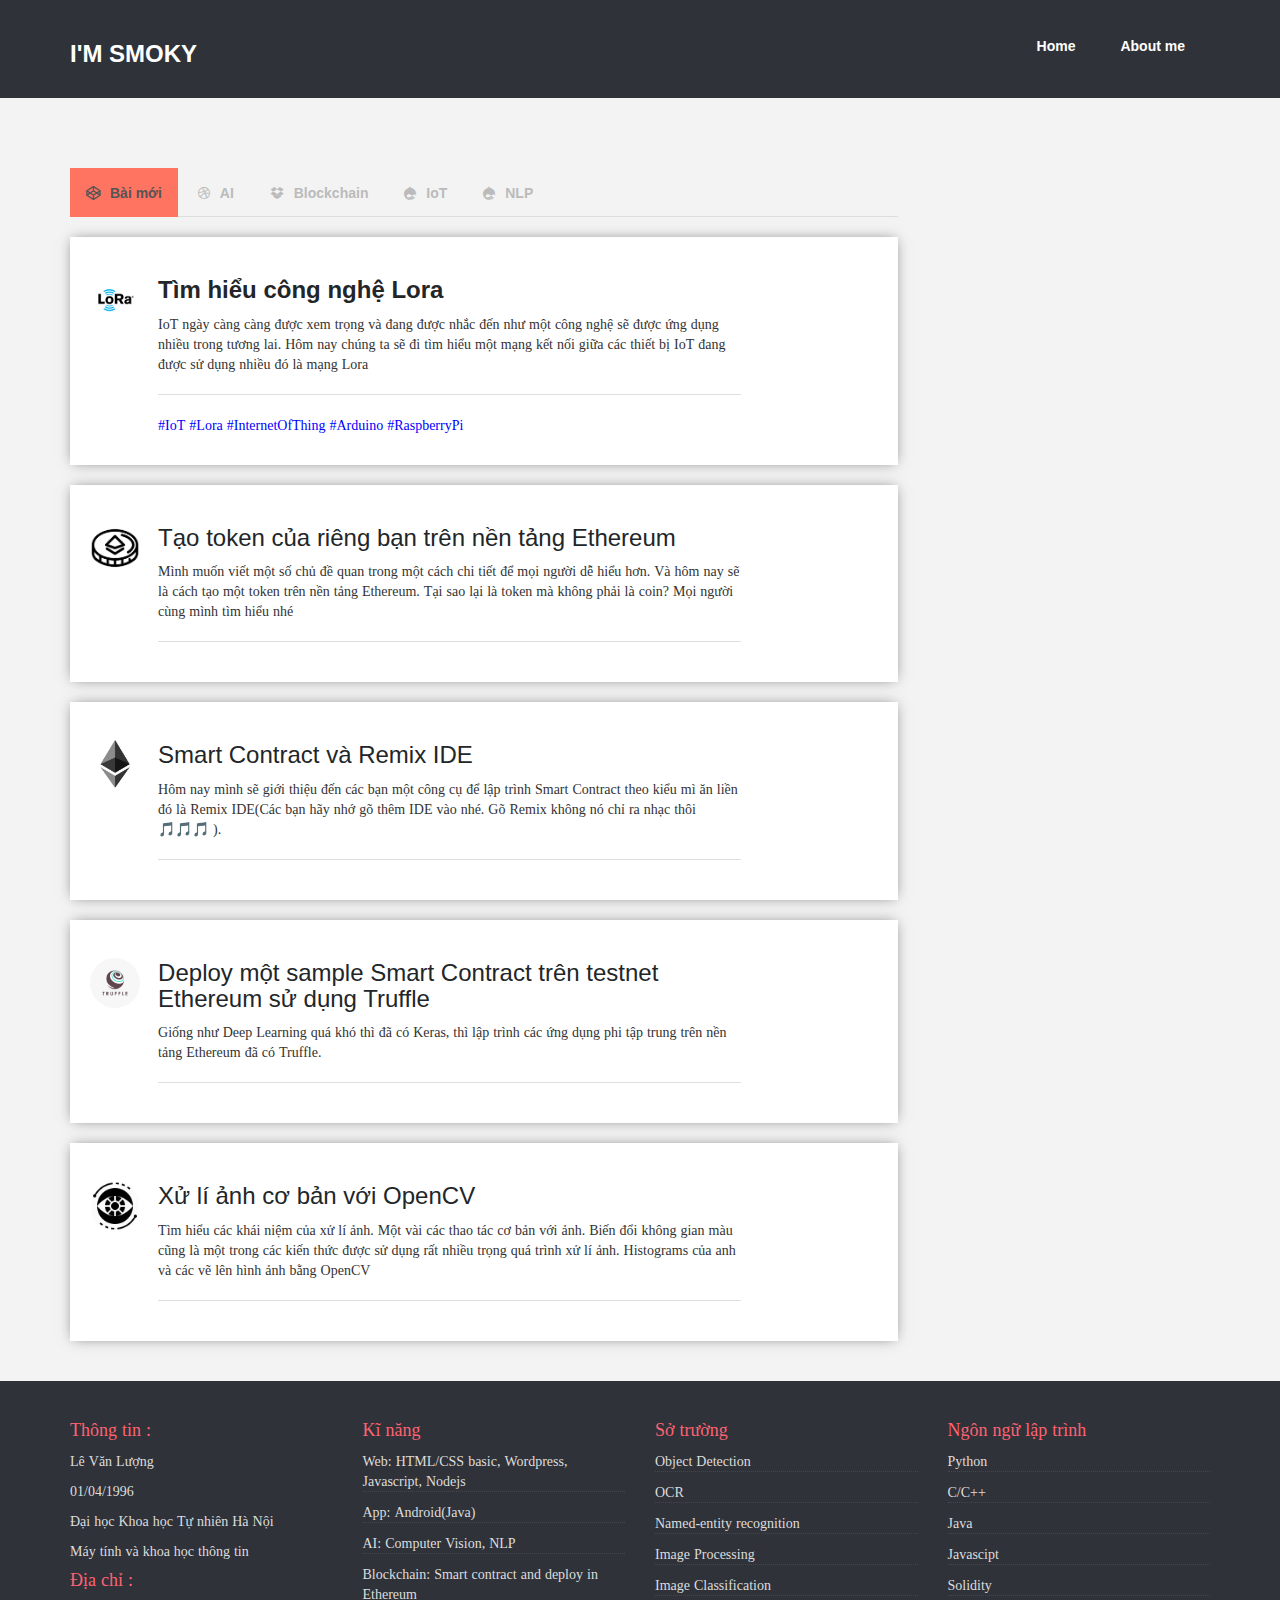
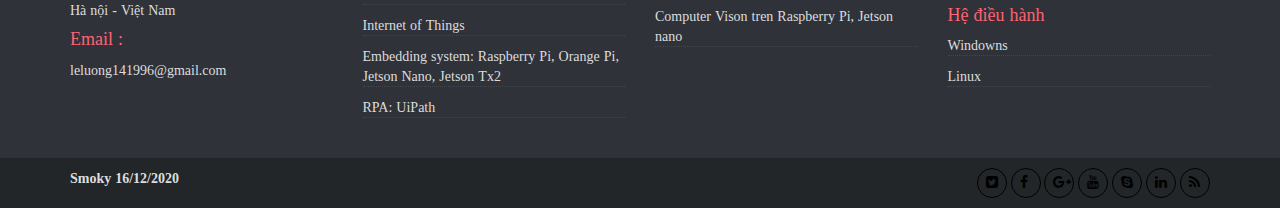
==== commit 9cbdde97: "change logo from image to text" ====
--- a/index.html
+++ b/index.html
@@ -19,7 +19,7 @@
                 <!-- Brand and toggle get grouped for better mobile display -->
                 <div class="navbar-header">
                     <button type="button" class="navbar-toggle collapsed" data-toggle="collapse" data-target="#bs-example-navbar-collapse-1" aria-expanded="false"> <span class="sr-only">Toggle navigation</span> <span class="icon-bar"></span> <span class="icon-bar"></span> <span class="icon-bar"></span> </button>
-                    <a class="navbar-brand" href="#"><img src="image/logo_web_ver4.png" style="width: 100px; height: 70px; margin-bottom: 10px;" alt="Logo"></a>
+                    <h3><strong style="color:white;">I'M SMOKY</strong></h3>
                 </div>
                 <!-- Collect the nav links, forms, and other content for toggling -->
                 <div class="collapse navbar-collapse" id="bs-example-navbar-collapse-1">
@@ -45,7 +45,7 @@
                         <input id="tab1" type="radio" name="tabs" checked>
                         <label for="tab1">Bài mới</label>
                         <input id="tab2" type="radio" name="tabs">
-                        <label for="tab2">Computer Vison</label>
+                        <label for="tab2">AI</label>
                         <input id="tab3" type="radio" name="tabs">
                         <label for="tab3">Blockchain</label>
                         <input id="tab4" type="radio" name="tabs">
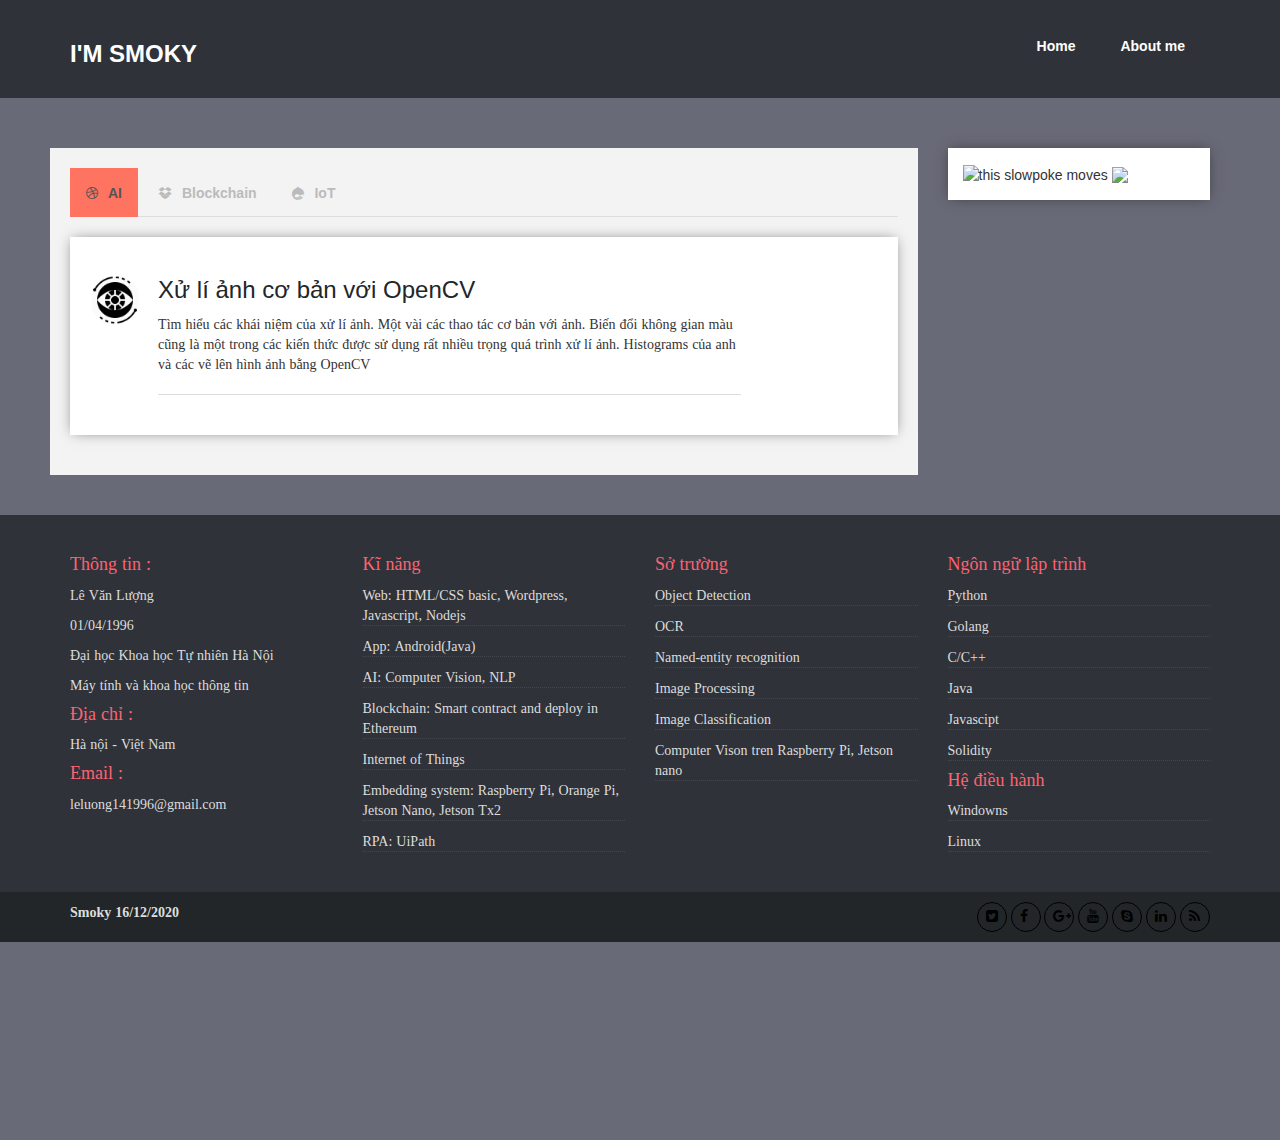
==== commit b38afe3c: "Update: add button buy me a coffe and effect background" ====
--- a/index.html
+++ b/index.html
@@ -10,7 +10,7 @@
     <link href="css/style.css" rel="stylesheet" type="text/css">
     <link href="css/animate.css" rel="stylesheet" type="text/css">
     <link href="css/font-awesome.min.css" rel="stylesheet" type="text/css"> </head>
-
+    <script src="https://cdnjs.cloudflare.com/ajax/libs/jquery/2.1.3/jquery.min.js"></script>
 <body>
     <!-- ==========header mega navbar=======-->
     <div class="top-menu-bottom932">
@@ -37,103 +37,21 @@
 
     <!-- ======content section/body=====-->
     <section class="main-content920">
+        <ul class="circles"><li></li><li></li><li></li><li></li><li></li><li></li><li></li><li></li><li></li><li></li><li></li><li></li><li></li><li></li><li></li><li></li><li></li><li></li><li></li><li></li><li></li><li></li><li></li><li></li><li></li><li></li><li></li><li></li></ul>
         <div class="container">
             <div class="row">
                 <div class="col-md-9">
                     <div id="main">
                         
-                        <input id="tab1" type="radio" name="tabs" checked>
-                        <label for="tab1">Bài mới</label>
-                        <input id="tab2" type="radio" name="tabs">
+                        <input id="tab2" type="radio" name="tabs" checked>
                         <label for="tab2">AI</label>
                         <input id="tab3" type="radio" name="tabs">
                         <label for="tab3">Blockchain</label>
                         <input id="tab4" type="radio" name="tabs">
                         <label for="tab4">IoT</label>
-                        <input id="tab5" type="radio" name="tabs">
-                        <label for="tab5">NLP</label>
-
-                        <!-- CONTENT FOR TAB NEWS -->
-                        <section id="content1">
-                            <div class="question-type2033">
-                                <div class="row">
-                                    <div class="col-md-1">
-                                        <div class="left-user12923 left-user12923-repeat">
-                                            <a href="#"><img src="image/logo_lora.png" alt="image"> </a></div>
-                                    </div>
-                                    <div class="col-md-9">
-                                        <div class="right-description893">
-                                            <div id="que-hedder2983">
-                                                <h3><strong href="post-deatils.html" target="_blank" >Tìm hiểu công nghệ Lora</strong></h3> </div>
-                                            <div class="ques-details10018">
-                                                <p>IoT ngày càng càng được xem trọng và đang được nhắc đến như một công nghệ sẽ được ứng dụng nhiều trong tương lai. Hôm nay chúng ta sẽ đi tìm hiểu một mạng kết nối giữa các thiết bị IoT đang được sử dụng nhiều đó là mạng Lora</p>
-                                            </div>
-                                            <hr>
-                                            <div class="ques-details10018">
-                                                <p style="color:blue;">#IoT #Lora #InternetOfThing #Arduino #RaspberryPi</p>
-                                            </div>
-                                        </div>
-                                    </div>
-                                </div>
-                            </div>
-
-                            <div class="question-type2033">
-                                <div class="row">
-                                    <div class="col-md-1">
-                                        <div class="left-user12923 left-user12923-repeat">
-                                            <a href="#"><img src="image/logo_token.png" alt="image"></div>
-                                    </div>
-                                    <div class="col-md-9">
-                                        <div class="right-description893">
-                                            <div id="que-hedder2983">
-                                                <h3><a href="post-deatils.html" target="_blank">Tạo token của riêng bạn trên nền tảng Ethereum</a></h3> </div>
-                                            <div class="ques-details10018">
-                                                <p>Mình muốn viết một số chủ đề quan trong một cách chi tiết để mọi người dễ hiểu hơn. Và hôm nay sẽ là cách tạo một token trên nền tảng Ethereum. Tại sao lại là token mà không phải là coin? Mọi người cùng mình tìm hiểu nhé</p>
-                                            </div>
-                                            <hr>
-                                        </div>
-                                    </div>
-                                </div>
-                            </div>
-
-                            <div class="question-type2033">
-                                <div class="row">
-                                    <div class="col-md-1">
-                                        <div class="left-user12923 left-user12923-repeat">
-                                            <a href="#"><img src="image/logo_remix.jpeg" alt="image"></div>
-                                    </div>
-                                    <div class="col-md-9">
-                                        <div class="right-description893">
-                                            <div id="que-hedder2983">
-                                                <h3><a href="post-deatils.html" target="_blank">Smart Contract và Remix IDE</a></h3> </div>
-                                            <div class="ques-details10018">
-                                                <p>Hôm nay mình sẽ giới thiệu đến các bạn một công cụ để lập trình Smart Contract theo kiểu mì ăn liền đó là Remix IDE(Các bạn hãy nhớ gõ thêm IDE vào nhé. Gõ Remix không nó chỉ ra nhạc thôi 🎵🎵🎵 ).</p>
-                                            </div>
-                                            <hr>
-                                        </div>
-                                    </div>
-                                </div>
-                            </div>
-
-                            <div class="question-type2033">
-                                <div class="row">
-                                    <div class="col-md-1">
-                                        <div class="left-user12923 left-user12923-repeat">
-                                            <a href="#"><img src="image/logo_truffle.png" alt="image"></a></div>
-                                    </div>
-                                    <div class="col-md-9">
-                                        <div class="right-description893">
-                                            <div id="que-hedder2983">
-                                                <h3><a href="post-deatils.html" target="_blank">Deploy một sample Smart Contract trên testnet Ethereum sử dụng Truffle</a></h3> </div>
-                                            <div class="ques-details10018">
-                                                <p>Giống như Deep Learning quá khó thì đã có Keras, thì lập trình các ứng dụng phi tập trung trên nền tảng Ethereum đã có Truffle.</p>
-                                            </div>
-                                            <hr>
-                                        </div>
-                                    </div>
-                                </div>
-                            </div>
-
+
+                        <!-- CONTENT FOR TAB AI -->
+                        <section id="content2">
                             <div class="question-type2033">
                                 <div class="row">
                                     <div class="col-md-1">
@@ -150,43 +68,13 @@
                                             <div class="ques-details10018">
                                                 <p>Tìm hiểu các khái niệm của xử lí ảnh. Một vài các thao tác cơ bản với ảnh. Biến đổi không gian màu cũng là một trong các kiến thức được sử dụng rất nhiều trọng quá trình xử lí ảnh. Histograms của anh và các vẽ lên hình ảnh bằng OpenCV</p>
                                             </div>
-                                            <hr>
-                                        </div>
-                                    </div>
-                                </div>
-                            </div>
-
-
-
-
+                                        </div>
+                                        <hr>
+                                    </div>
+                                </div>
+                            </div>
                         </section>
-                        <!-- END CONTENT FOR TAB NEWS -->
-
-                        <!-- CONTENT FOR TAB COMPUTER VISON -->
-                        <section id="content2">
-                            <div class="question-type2033">
-                                <div class="row">
-                                    <div class="col-md-1">
-                                        <div class="left-user12923 left-user12923-repeat">
-                                            <a href="#"><img src="image/logo_post.png" alt="image"> </a> </div>
-                                    </div>
-                                    <div class="col-md-9">
-                                        <div class="right-description893">
-                                            <div id="que-hedder2983">
-                                                <h3>
-                                                    <a href="computer_vison_basic_1.html" target="_blank">Xử lí ảnh cơ bản với OpenCV</a>
-                                                </h3>
-                                            </div>
-                                            <div class="ques-details10018">
-                                                <p>Tìm hiểu các khái niệm của xử lí ảnh. Một vài các thao tác cơ bản với ảnh. Biến đổi không gian màu cũng là một trong các kiến thức được sử dụng rất nhiều trọng quá trình xử lí ảnh. Histograms của anh và các vẽ lên hình ảnh bằng OpenCV</p>
-                                            </div>
-                                        </div>
-                                        <hr>
-                                    </div>
-                                </div>
-                            </div>
-                        </section>
-                        <!-- END CONTENT FOR TAB COMPUTER VISON -->
+                        <!-- END CONTENT FOR TAB AI -->
 
                         <!-- CONTENT FOR TAB BLOCKCHAIN -->
                         <section id="content3">
@@ -274,43 +162,17 @@
                         </section>
                         <!-- END CONTENT FOR TAB IOT -->
 
-                        <!-- CONTENT FOR TAB NLP -->
-                        <section id="content5">
-                            <div class="question-type2033">
-                                <div class="row">
-                                    <div class="col-md-1">
-                                        <div class="left-user12923 left-user12923-repeat">
-                                            <a href="#"><img src="image/images.png" alt="image"> </a> <a href="#"><i class="fa fa-check" aria-hidden="true"></i></a> </div>
-                                    </div>
-                                    <div class="col-md-9">
-                                        <div class="right-description893">
-                                            <div id="que-hedder2983">
-                                                <h3><a href="post-deatils.html" target="_blank">This is my first Question</a></h3> </div>
-                                            <div class="ques-details10018">
-                                                <p>Duis dapibus aliquam mi, eget euismod sem scelerisque ut. Vivamus at elit quis urna adipiscing iaculis.Duis dapibus aliquam mi, eget euismod sem scelerisque ut. Vivamus at elit quis urna adipiscing iaculis.</p>
-                                            </div>
-                                            <hr>
-                                            <div class="ques-icon-info3293"> <a href="#"><i class="fa fa-star" aria-hidden="true"> 5 </i> </a> <a href="#"><i class="fa fa-folder" aria-hidden="true"> wordpress</i></a> <a href="#"><i class="fa fa-clock-o" aria-hidden="true"> 4 min ago</i></a> <a href="#"><i class="fa fa-question-circle-o" aria-hidden="true"> Question</i></a> <a href="#"><i class="fa fa-bug" aria-hidden="true"> Report</i></a> </div>
-                                        </div>
-                                    </div>
-                                    <div class="col-md-2">
-                                        <div class="ques-type302">
-                                            <a href="#">
-                                                <button type="button" class="q-type238"><i class="fa fa-comment" aria-hidden="true">  333335 answer</i></button>
-                                            </a>
-                                            <a href="#">
-                                                <button type="button" class="q-type23 button-ques2973"> <i class="fa fa-user-circle-o" aria-hidden="true"> 70 view</i> </button>
-                                            </a>
-                                        </div>
-                                        <hr>
-                                    </div>
-                                </div>
-                            </div>
-                        </section>
-                        <!-- END CONTENT FOR TAB NLP -->
-
-                    </div>
-                </div>
+                    </div>
+                    <br><br>
+                </div>
+                <aside class="col-md-3 sidebar">
+                    <div class="status-part">
+                        <img src="http://i.stack.imgur.com/SBv4T.gif" alt="this slowpoke moves"  width="250" />
+                        <a class="shiny" href="https://www.buymeacoffee.com/leluong141996">
+                            <img src="https://img.buymeacoffee.com/button-api/?text=Buy me a coffee&emoji=&slug=yoleo&button_colour=FF5F5F&font_colour=ffffff&font_family=Cookie&outline_colour=000000&coffee_colour=FFDD00">
+                        </a>
+                    </div>
+                </aside>
             </div>
         </div>
     </section>
@@ -377,6 +239,7 @@
                     <div class="info-part-two320">
                         <h4>Ngôn ngữ lập trình</h4>
                         <a><p>Python</p></a>
+                        <a><p>Golang</p></a>
                         <a><p>C/C++</p></a>
                         <a><p>Java</p></a>
                         <a><p>Javascipt</p></a>
--- a/css/style.css
+++ b/css/style.css
@@ -5,7 +5,7 @@
 }
 
 body {
-    background-color: #F3F3F3;
+    background-color: #696a77;
 }
 
 hr {
@@ -726,6 +726,23 @@
     padding-bottom: 10px;
 }
 
+.sidebar{
+    margin-top: 30px;
+}
+
+.status-part {
+    background-color: #fff;
+    padding: 15px;
+    box-shadow: 0px 0px 13px -3px;
+}
+
+.status-part h4 {
+    color: #FF7361;
+    font-weight: bold;
+    font-family: serif;
+    border-bottom: 2px solid #eaeaeb;
+    padding-bottom: 10px;
+}
 
 /*categori part*/
 
@@ -2351,4 +2368,155 @@
 
 .category2781 {
     margin-top: 70px;
-}+}
+
+/* -----------------------background effect------------------------------ */
+@import url('https://fonts.googleapis.com/css?family=Exo:400,700');
+
+*{
+    margin: 0px;
+    padding: 0px;
+}
+
+body{
+    font-family: 'Exo', sans-serif;
+}
+
+
+.context {
+    width: 100%;
+    position: absolute;
+    top:50vh;
+    
+}
+
+.context h1{
+    text-align: center;
+    color: rgb(104, 101, 101);
+    font-size: 50px;
+}
+
+
+.area{
+    background: #696a77;  
+    background: -webkit-linear-gradient(to left, #52525a, #3d3d3f);  
+    width: 100%;
+    height:100vh;
+    
+   
+}
+
+.circles{
+    position: absolute;
+    top: 0;
+    left: 0;
+    width: 100%;
+    height: 120%;
+    overflow: hidden;
+    margin-top: 60px
+}
+
+.circles li{
+    position: absolute;
+    display: block;
+    list-style: none;
+    width: 20px;
+    height: 20px;
+    background: rgba(255, 255, 255, 0.2);
+    animation: animate 25s linear infinite;
+    bottom: -150px;
+}
+
+.circles li:nth-child(1){
+    left: 25%;
+    width: 80px;
+    height: 80px;
+    animation-delay: 0s;
+}
+
+
+.circles li:nth-child(2){
+    left: 10%;
+    width: 20px;
+    height: 20px;
+    animation-delay: 2s;
+    animation-duration: 12s;
+}
+
+.circles li:nth-child(3){
+    left: 70%;
+    width: 20px;
+    height: 20px;
+    animation-delay: 4s;
+}
+
+.circles li:nth-child(4){
+    left: 40%;
+    width: 60px;
+    height: 60px;
+    animation-delay: 0s;
+    animation-duration: 18s;
+}
+
+.circles li:nth-child(5){
+    left: 65%;
+    width: 20px;
+    height: 20px;
+    animation-delay: 0s;
+}
+
+.circles li:nth-child(6){
+    left: 75%;
+    width: 110px;
+    height: 110px;
+    animation-delay: 3s;
+}
+
+.circles li:nth-child(7){
+    left: 35%;
+    width: 150px;
+    height: 150px;
+    animation-delay: 7s;
+}
+
+.circles li:nth-child(8){
+    left: 50%;
+    width: 25px;
+    height: 25px;
+    animation-delay: 15s;
+    animation-duration: 45s;
+}
+
+.circles li:nth-child(9){
+    left: 20%;
+    width: 15px;
+    height: 15px;
+    animation-delay: 2s;
+    animation-duration: 35s;
+}
+
+.circles li:nth-child(10){
+    left: 85%;
+    width: 150px;
+    height: 150px;
+    animation-delay: 0s;
+    animation-duration: 11s;
+}
+
+@keyframes animate {
+
+    0%{
+        transform: translateY(0) rotate(0deg);
+        opacity: 1;
+        border-radius: 0;
+    }
+
+    100%{
+        transform: translateY(-1000px) rotate(720deg);
+        opacity: 0;
+        border-radius: 50%;
+    }
+
+}
+
+/* ------------------------------------------------- */
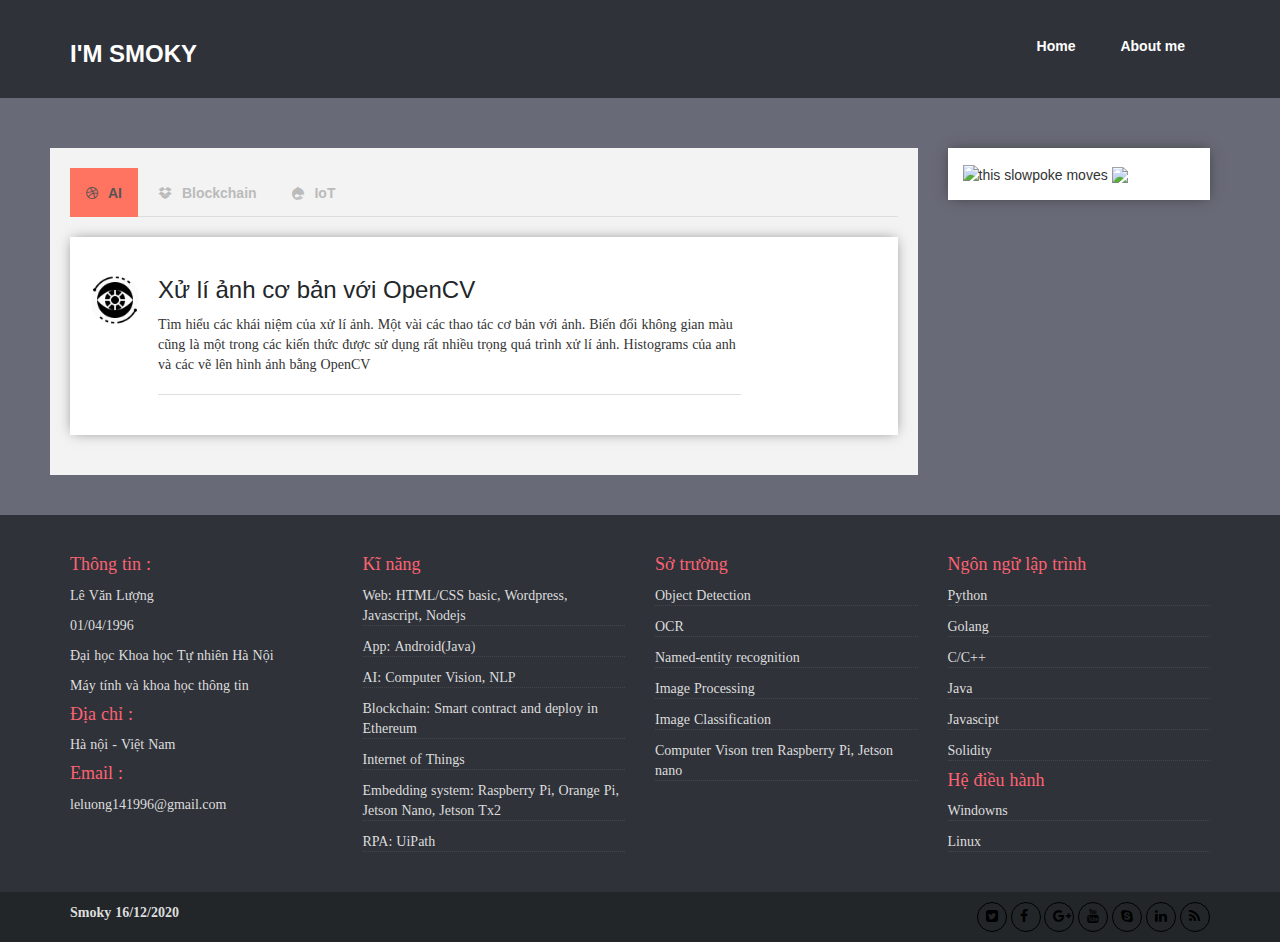
==== commit 3738c6a1: "Remove: background effect" ====
--- a/index.html
+++ b/index.html
@@ -37,7 +37,6 @@
 
     <!-- ======content section/body=====-->
     <section class="main-content920">
-        <ul class="circles"><li></li><li></li><li></li><li></li><li></li><li></li><li></li><li></li><li></li><li></li><li></li><li></li><li></li><li></li><li></li><li></li><li></li><li></li><li></li><li></li><li></li><li></li><li></li><li></li><li></li><li></li><li></li><li></li></ul>
         <div class="container">
             <div class="row">
                 <div class="col-md-9">
--- a/css/style.css
+++ b/css/style.css
@@ -2369,154 +2369,3 @@
 .category2781 {
     margin-top: 70px;
 }
-
-/* -----------------------background effect------------------------------ */
-@import url('https://fonts.googleapis.com/css?family=Exo:400,700');
-
-*{
-    margin: 0px;
-    padding: 0px;
-}
-
-body{
-    font-family: 'Exo', sans-serif;
-}
-
-
-.context {
-    width: 100%;
-    position: absolute;
-    top:50vh;
-    
-}
-
-.context h1{
-    text-align: center;
-    color: rgb(104, 101, 101);
-    font-size: 50px;
-}
-
-
-.area{
-    background: #696a77;  
-    background: -webkit-linear-gradient(to left, #52525a, #3d3d3f);  
-    width: 100%;
-    height:100vh;
-    
-   
-}
-
-.circles{
-    position: absolute;
-    top: 0;
-    left: 0;
-    width: 100%;
-    height: 120%;
-    overflow: hidden;
-    margin-top: 60px
-}
-
-.circles li{
-    position: absolute;
-    display: block;
-    list-style: none;
-    width: 20px;
-    height: 20px;
-    background: rgba(255, 255, 255, 0.2);
-    animation: animate 25s linear infinite;
-    bottom: -150px;
-}
-
-.circles li:nth-child(1){
-    left: 25%;
-    width: 80px;
-    height: 80px;
-    animation-delay: 0s;
-}
-
-
-.circles li:nth-child(2){
-    left: 10%;
-    width: 20px;
-    height: 20px;
-    animation-delay: 2s;
-    animation-duration: 12s;
-}
-
-.circles li:nth-child(3){
-    left: 70%;
-    width: 20px;
-    height: 20px;
-    animation-delay: 4s;
-}
-
-.circles li:nth-child(4){
-    left: 40%;
-    width: 60px;
-    height: 60px;
-    animation-delay: 0s;
-    animation-duration: 18s;
-}
-
-.circles li:nth-child(5){
-    left: 65%;
-    width: 20px;
-    height: 20px;
-    animation-delay: 0s;
-}
-
-.circles li:nth-child(6){
-    left: 75%;
-    width: 110px;
-    height: 110px;
-    animation-delay: 3s;
-}
-
-.circles li:nth-child(7){
-    left: 35%;
-    width: 150px;
-    height: 150px;
-    animation-delay: 7s;
-}
-
-.circles li:nth-child(8){
-    left: 50%;
-    width: 25px;
-    height: 25px;
-    animation-delay: 15s;
-    animation-duration: 45s;
-}
-
-.circles li:nth-child(9){
-    left: 20%;
-    width: 15px;
-    height: 15px;
-    animation-delay: 2s;
-    animation-duration: 35s;
-}
-
-.circles li:nth-child(10){
-    left: 85%;
-    width: 150px;
-    height: 150px;
-    animation-delay: 0s;
-    animation-duration: 11s;
-}
-
-@keyframes animate {
-
-    0%{
-        transform: translateY(0) rotate(0deg);
-        opacity: 1;
-        border-radius: 0;
-    }
-
-    100%{
-        transform: translateY(-1000px) rotate(720deg);
-        opacity: 0;
-        border-radius: 50%;
-    }
-
-}
-
-/* ------------------------------------------------- */
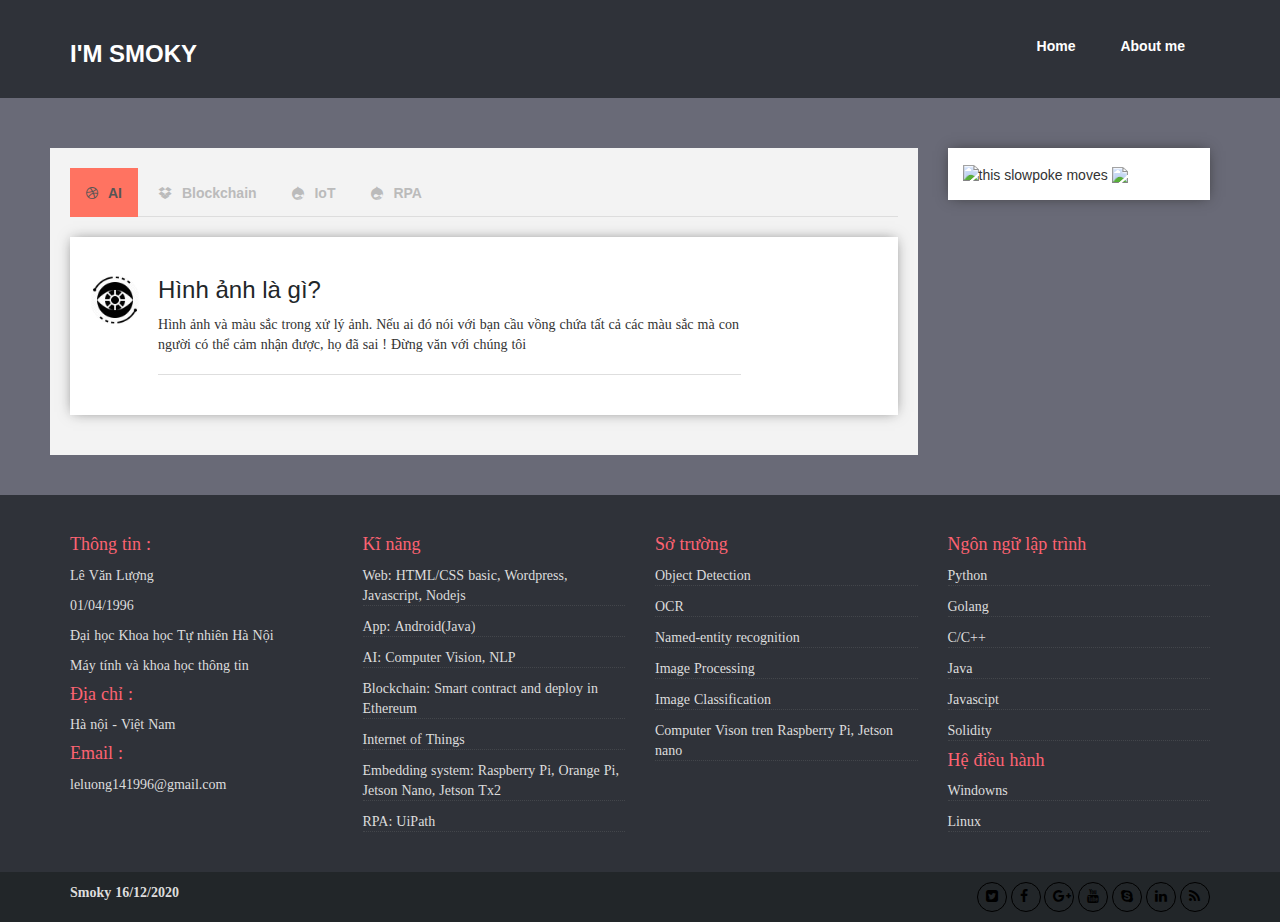
==== commit 154f18ec: "Update: new content in blockchain and computer vision" ====
--- a/index.html
+++ b/index.html
@@ -5,6 +5,7 @@
     <meta charset="utf-8">
     <meta http-equiv="X-UA-Compatible" content="IE=edge">
     <meta name="viewport" content="width=device-width, initial-scale=1">
+    <link rel="icon" type="image/png" href="image/favicon.ico" sizes="32x32">
     <title>Smoky Blog</title>
     <link href="css/bootstrap.css" rel="stylesheet" type="text/css">
     <link href="css/style.css" rel="stylesheet" type="text/css">
@@ -26,7 +27,7 @@
                     <ul class="nav navbar-nav"> </ul>
                     <ul class="nav navbar-nav navbar-right">
                         <li><a href="index.html">Home</a></li>
-                        <li><a href="contact_us.html" target="_blank">About me</a></li>
+                        <li><a href="about_me.html" target="_blank">About me</a></li>
                     </ul>
                 </div>
                 <!-- /.navbar-collapse -->
@@ -48,6 +49,8 @@
                         <label for="tab3">Blockchain</label>
                         <input id="tab4" type="radio" name="tabs">
                         <label for="tab4">IoT</label>
+                        <input id="tab5" type="radio" name="tabs">
+                        <label for="tab5">RPA</label>
 
                         <!-- CONTENT FOR TAB AI -->
                         <section id="content2">
@@ -61,11 +64,12 @@
                                         <div class="right-description893">
                                             <div id="que-hedder2983">
                                                 <h3>
-                                                    <a href="computer_vison_basic_1.html" target="_blank">Xử lí ảnh cơ bản với OpenCV</a>
+                                                    <a href="cv.image_in_computer_vision.html" target="_blank">Hình ảnh là gì?</a>
                                                 </h3>
                                             </div>
                                             <div class="ques-details10018">
-                                                <p>Tìm hiểu các khái niệm của xử lí ảnh. Một vài các thao tác cơ bản với ảnh. Biến đổi không gian màu cũng là một trong các kiến thức được sử dụng rất nhiều trọng quá trình xử lí ảnh. Histograms của anh và các vẽ lên hình ảnh bằng OpenCV</p>
+                                                <p>Hình ảnh và màu sắc trong xử lý ảnh. Nếu ai đó nói với bạn cầu vồng chứa tất cả các màu sắc mà con người có thể cảm nhận được, họ đã sai ! Đừng văn với chúng tôi
+                                                </p>
                                             </div>
                                         </div>
                                         <hr>
@@ -87,7 +91,7 @@
                                     <div class="col-md-9">
                                         <div class="right-description893">
                                             <div id="que-hedder2983">
-                                                <h3><a href="post-deatils.html" target="_blank">Deploy một sample Smart Contract trên testnet Ethereum sử dụng Truffle</a></h3> </div>
+                                                <h3><a href="bc.deploy_smart_contract_to_testnet_ethereum_with_truffle.html" target="_blank">Deploy một sample Smart Contract trên testnet Ethereum sử dụng Truffle</a></h3> </div>
                                             <div class="ques-details10018">
                                                 <p>Giống như Deep Learning quá khó thì đã có Keras, thì lập trình các ứng dụng phi tập trung trên nền tảng Ethereum đã có Truffle.</p>
                                             </div>
@@ -106,7 +110,7 @@
                                     <div class="col-md-9">
                                         <div class="right-description893">
                                             <div id="que-hedder2983">
-                                                <h3><a href="post-deatils.html" target="_blank">Smart Contract và Remix IDE</a></h3> </div>
+                                                <h3><a href="bc.smart_contract_and_remix_ide.html" target="_blank">Smart Contract và Remix IDE</a></h3> </div>
                                             <div class="ques-details10018">
                                                 <p>Hôm nay mình sẽ giới thiệu đến các bạn một công cụ để lập trình Smart Contract theo kiểu mì ăn liền đó là Remix IDE(Các bạn hãy nhớ gõ thêm IDE vào nhé. Gõ Remix không nó chỉ ra nhạc thôi 🎵🎵🎵 ).</p>
                                             </div>
@@ -125,7 +129,7 @@
                                     <div class="col-md-9">
                                         <div class="right-description893">
                                             <div id="que-hedder2983">
-                                                <h3><a href="post-deatils.html" target="_blank">Tạo token của riêng bạn trên nền tảng Ethereum</a></h3> </div>
+                                                <h3><a href="bc.create_tokenin_ethereum_platform.html" target="_blank">Tạo token của riêng bạn trên nền tảng Ethereum</a></h3> </div>
                                             <div class="ques-details10018">
                                                 <p>Mình muốn viết một số chủ đề quan trong một cách chi tiết để mọi người dễ hiểu hơn. Và hôm nay sẽ là cách tạo một token trên nền tảng Ethereum. Tại sao lại là token mà không phải là coin? Mọi người cùng mình tìm hiểu nhé</p>
                                             </div>
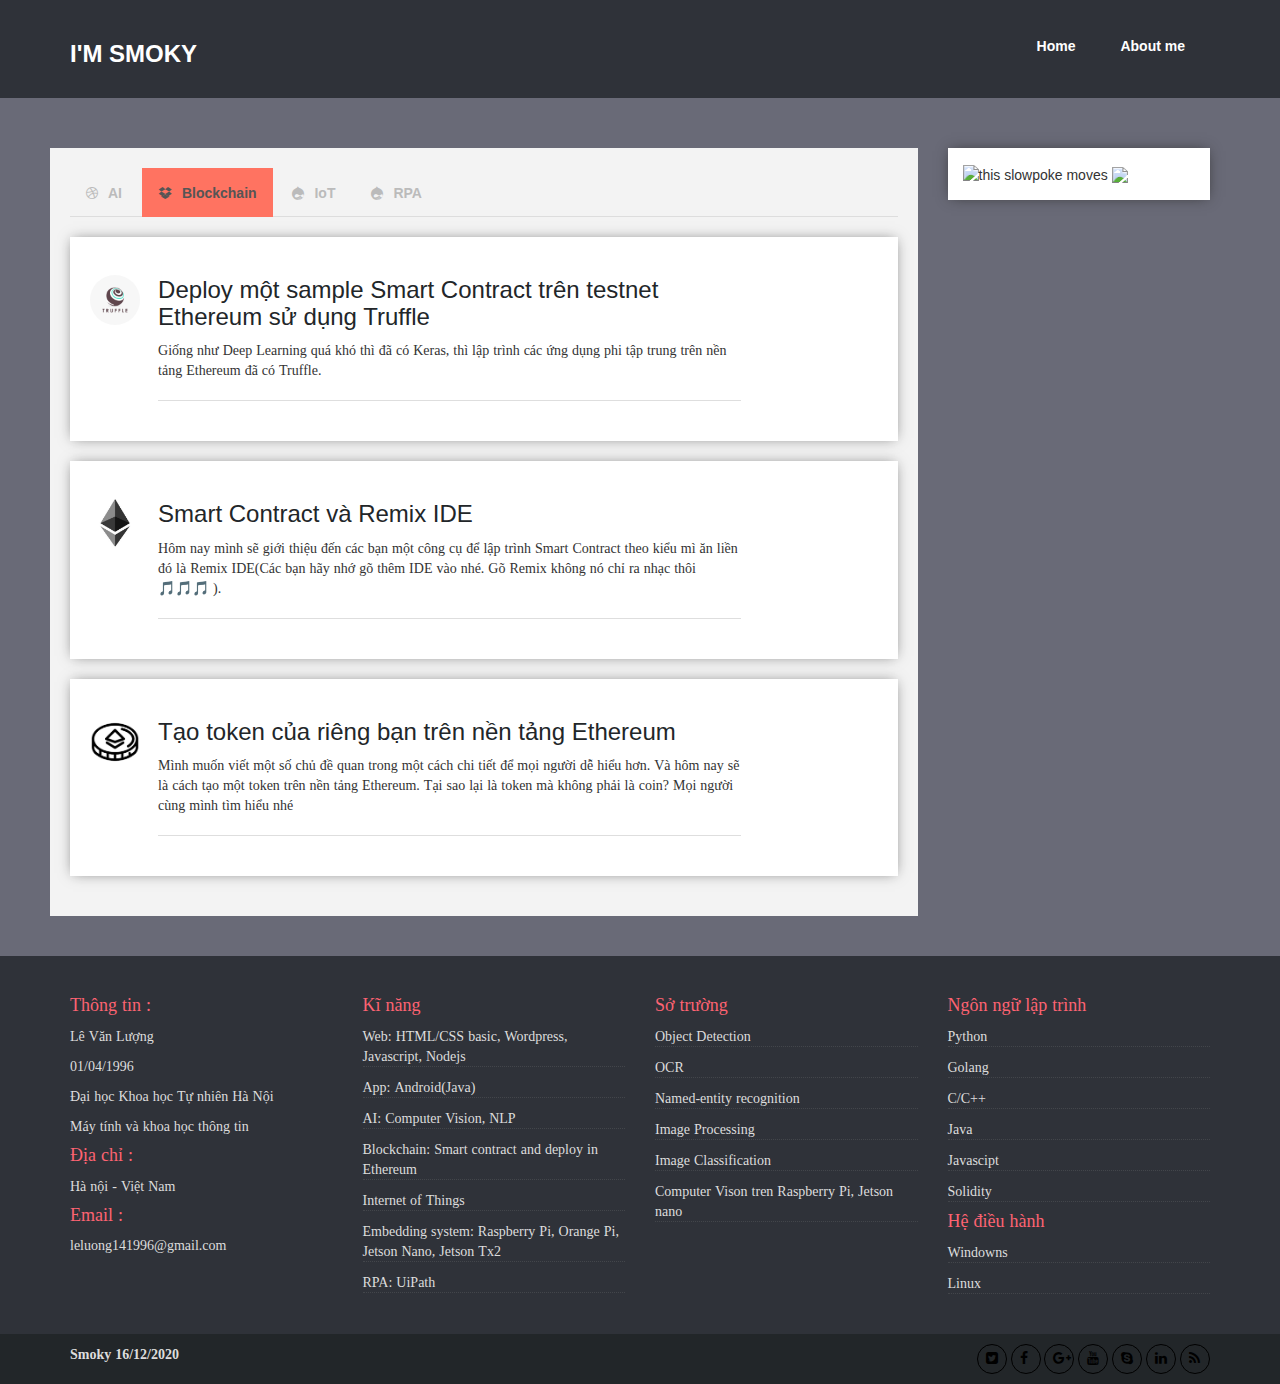
==== commit 173dda8a: "Update: page select" ====
--- a/index.html
+++ b/index.html
@@ -43,9 +43,9 @@
                 <div class="col-md-9">
                     <div id="main">
                         
-                        <input id="tab2" type="radio" name="tabs" checked>
+                        <input id="tab2" type="radio" name="tabs">
                         <label for="tab2">AI</label>
-                        <input id="tab3" type="radio" name="tabs">
+                        <input id="tab3" type="radio" name="tabs" checked>
                         <label for="tab3">Blockchain</label>
                         <input id="tab4" type="radio" name="tabs">
                         <label for="tab4">IoT</label>
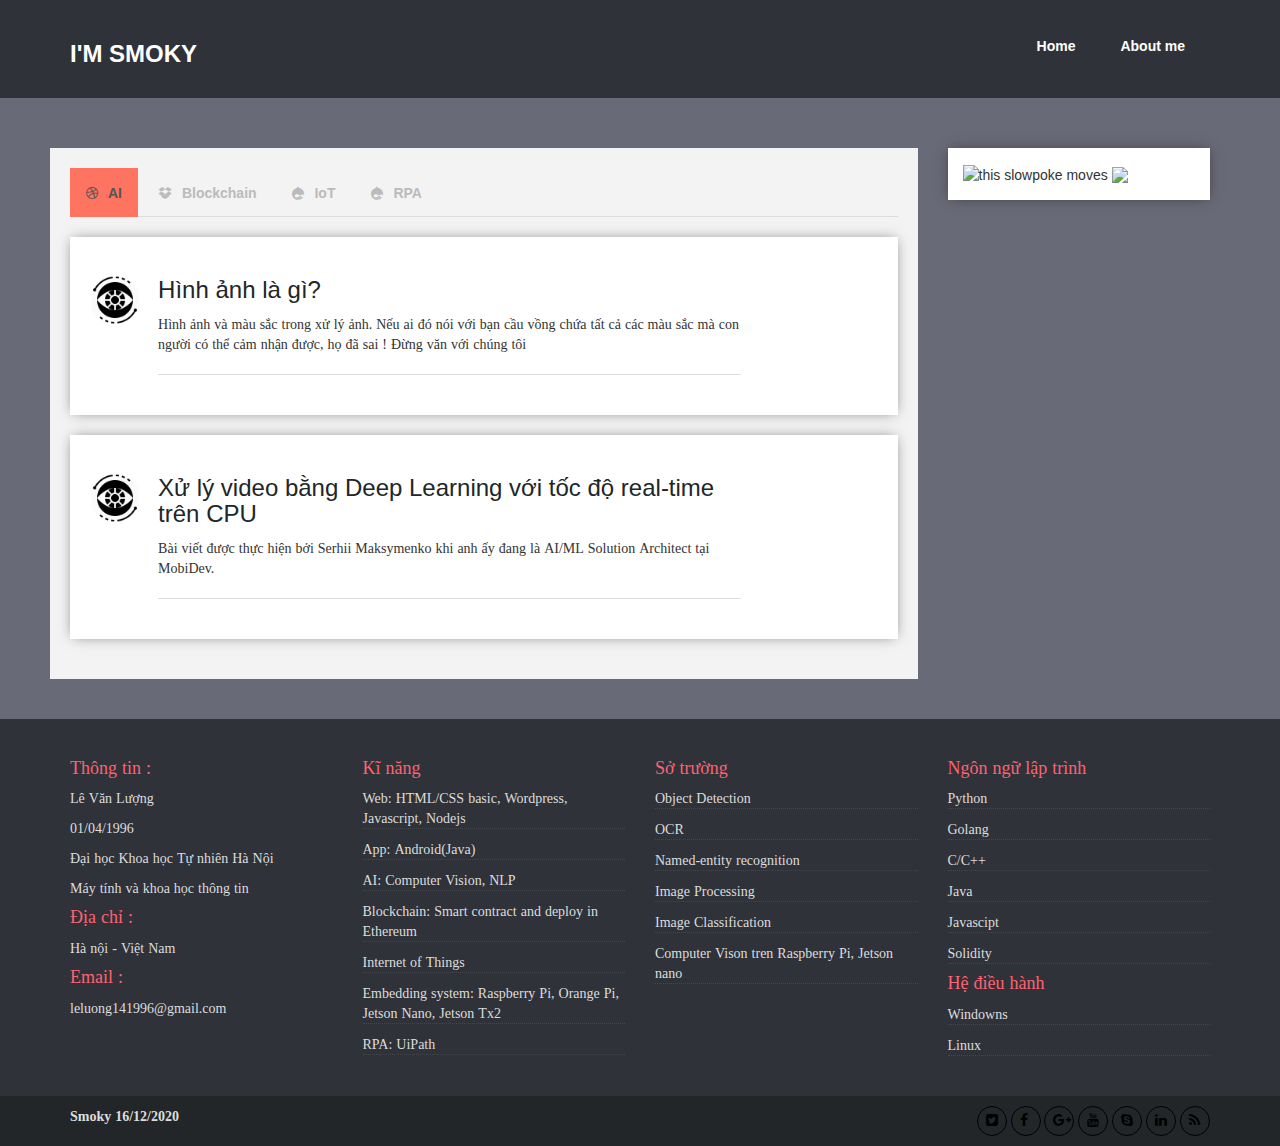
==== commit ff6bfa67: "Add: ai content" ====
--- a/index.html
+++ b/index.html
@@ -42,10 +42,10 @@
             <div class="row">
                 <div class="col-md-9">
                     <div id="main">
-                        
-                        <input id="tab2" type="radio" name="tabs">
+
+                        <input id="tab2" type="radio" name="tabs" checked>
                         <label for="tab2">AI</label>
-                        <input id="tab3" type="radio" name="tabs" checked>
+                        <input id="tab3" type="radio" name="tabs">
                         <label for="tab3">Blockchain</label>
                         <input id="tab4" type="radio" name="tabs">
                         <label for="tab4">IoT</label>
@@ -70,6 +70,28 @@
                                             <div class="ques-details10018">
                                                 <p>Hình ảnh và màu sắc trong xử lý ảnh. Nếu ai đó nói với bạn cầu vồng chứa tất cả các màu sắc mà con người có thể cảm nhận được, họ đã sai ! Đừng văn với chúng tôi
                                                 </p>
+                                            </div>
+                                        </div>
+                                        <hr>
+                                    </div>
+                                </div>
+                            </div>
+
+                            <div class="question-type2033">
+                                <div class="row">
+                                    <div class="col-md-1">
+                                        <div class="left-user12923 left-user12923-repeat">
+                                            <a href="#"><img src="image/logo_post.png" alt="image"> </a> </div>
+                                    </div>
+                                    <div class="col-md-9">
+                                        <div class="right-description893">
+                                            <div id="que-hedder2983">
+                                                <h3>
+                                                    <a href="cv.image_in_computer_vision.html" target="_blank">Xử lý video bằng Deep Learning với tốc độ real-time trên CPU</a>
+                                                </h3>
+                                            </div>
+                                            <div class="ques-details10018">
+                                                <p> Bài viết được thực hiện bởi Serhii Maksymenko khi anh ấy đang là AI/ML Solution Architect tại MobiDev.</p>
                                             </div>
                                         </div>
                                         <hr>
